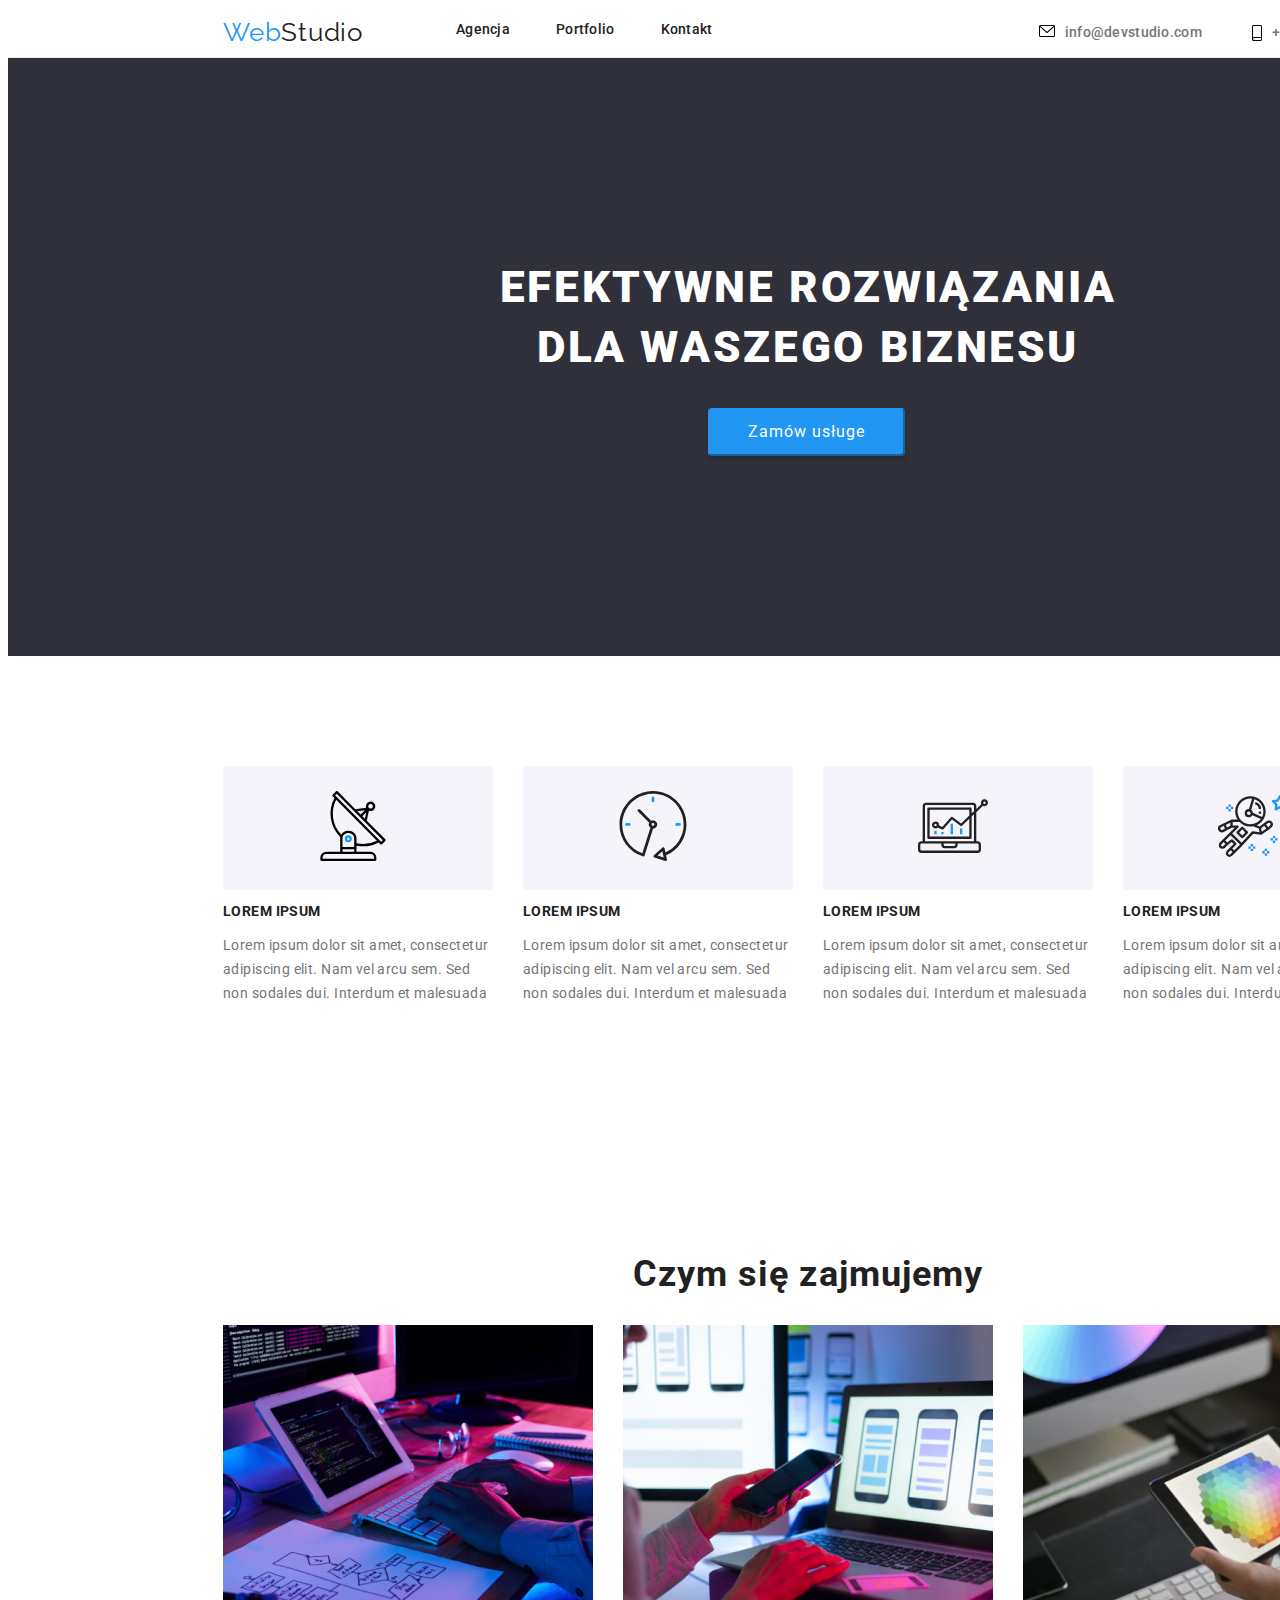
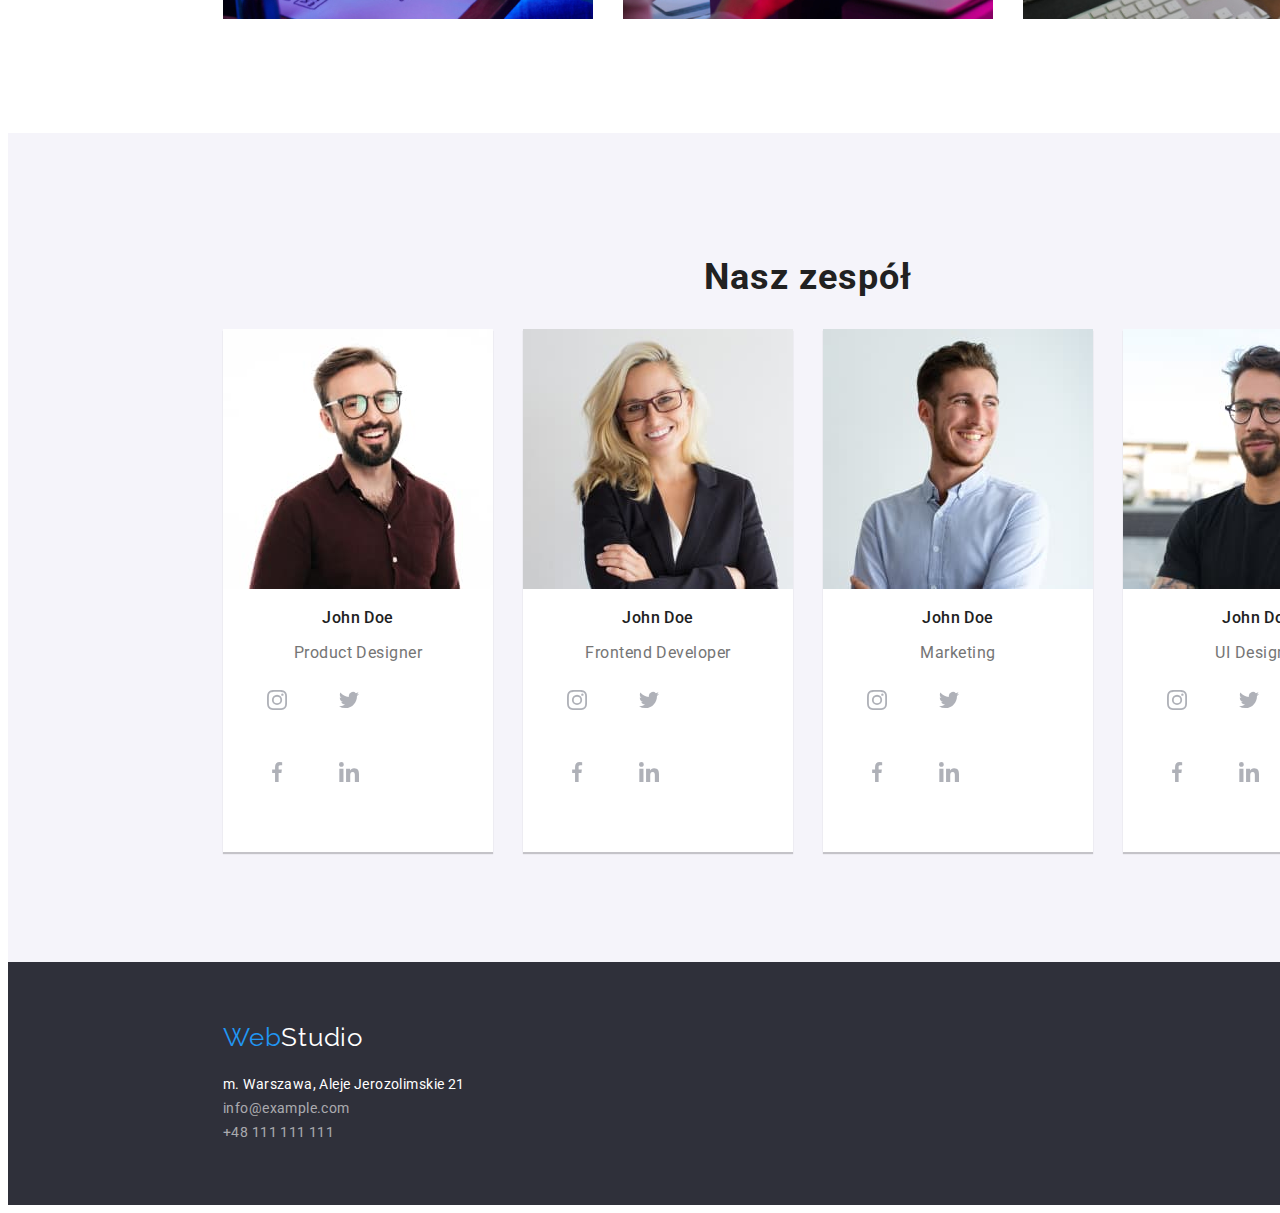
==== index.html @ 3cb928b2 "add icon team" ====
<!DOCTYPE html>
<html lang="pl">

<head>
    <meta charset="UTF-8" />
    <meta http-equiv="X-UA-Compatible" content="IE=edge" />
    <meta name="viewport" content="width=device-width, initial-scale=1.0" />
    <link rel="preconnect" href="https://fonts.googleapis.com" />
    <link rel="preconnect" href="https://fonts.gstatic.com" crossorigin />
    <link href="https://fonts.googleapis.com/css2?family=Raleway:wght@700&family=Roboto:wght@400;500;700;900&display=swap" rel="stylesheet" />
    <link rel="stylesheet" href="https://cdnjs.cloudflare.com/ajax/libs/modern-normalize/1.1.0/modern-normalize.min.css" integrity="sha512-wpPYUAdjBVSE4KJnH1VR1HeZfpl1ub8YT/NKx4PuQ5NmX2tKuGu6U/JRp5y+Y8XG2tV+wKQpNHVUX03MfMFn9Q==" crossorigin="anonymous" referrerpolicy="no-referrer"
    />
    <link rel="stylesheet" href="css/styles.css" type="text/css" />
    <title>WebStudio</title>
</head>

<body>
    <div class="container">
        <header class="header-class">
            <div class="header-div-flex">
                <a href=" index.html " class="logo"><span class="web">Web</span>Studio</a>

                <nav class="top-menu">
                    <ul>
                        <li><a href="index.html " class="link"> Agencja</a></li>
                        <li>
                            <a href="portfolio.html " class="link">Portfolio</a>
                        </li>
                        <li>
                            <a href="# " class="link">Kontakt</a>
                        </li>
                    </ul>
                </nav>
            </div>
            <ul class="ul-address-nav">
                <li>
                    <a href="mailto:info@devstudio.com " class="link contacts"><svg class="icon" width="16" height="12">
                <use href="images/icons.svg#message"></use>
              </svg>
              info@devstudio.com</a
            >
          </li>
          <li>
            <a href="tel:+48111111111 " class="link contacts"
              ><svg class="icon" width="10" height="16">
                <use href="images/icons.svg#phone"></use>
              </svg>
              +48 111 111 111</a
            >
          </li>
        </ul>
      </header>
      <main>
        <!-- sekcja powitalna -->
        <section class="welcome section">
          <h1 class="header-first">efektywne rozwiązania dla waszego biznesu</h1>
          <button type="button" class="button-index">Zamów usługe</button>
        </section>
        <!-- sekcja z lore ipsum -->
        <section class="section">
          <ul class="card">
            <li>
              <div class="icon-container">
                <svg class="icon" width="70" height="70">
                  <use href="images/icons.svg#satelite"></use>
                </svg>
              </div>
              <h3 class="header-third-index">LOREM IPSUM</h3>
              <p class="paragraph-index">
                Lorem ipsum dolor sit amet, consectetur adipiscing elit. Nam vel arcu sem. Sed non
                sodales dui. Interdum et malesuada
              </p>
            </li>
            <li>
              <div class="icon-container">
                <svg class="icon" width="70" height="70">
                  <use href="images/icons.svg#clock"></use>
                </svg>
              </div>
              <h3 class="header-third-index">LOREM IPSUM</h3>
              <p class="paragraph-index">
                Lorem ipsum dolor sit amet, consectetur adipiscing elit. Nam vel arcu sem. Sed non
                sodales dui. Interdum et malesuada
              </p>
            </li>
            <li>
              <div class="icon-container">
                <svg class="icon" width="70" height="70">
                  <use href="images/icons.svg#diagram1"></use>
                </svg>
              </div>
              <h3 class="header-third-index">LOREM IPSUM</h3>
              <p class="paragraph-index">
                Lorem ipsum dolor sit amet, consectetur adipiscing elit. Nam vel arcu sem. Sed non
                sodales dui. Interdum et malesuada
              </p>
            </li>
            <li>
              <div class="icon-container">
                <svg class="icon" width="70" height="70">
                  <use href="images/icons.svg#astronaut"></use>
                </svg>
              </div>
              <h3 class="header-third-index">LOREM IPSUM</h3>
              <p class="paragraph-index">
                Lorem ipsum dolor sit amet, consectetur adipiscing elit. Nam vel arcu sem. Sed non
                sodales dui. Interdum et malesuada
              </p>
            </li>
          </ul>
        </section>
        <!-- czym się zajmijemy -->
        <section class="section">
          <h2 class="header-second-index">Czym się zajmujemy</h2>
          <ul class="boxes">
            <li>
              <img
                src="images/index/box1.jpg"
                width="370"
                height="294"
                alt="pisanie kodu na małym monitorze w tle widać duży monitor oraz notatki "
              />
            </li>
            <li>
              <img
                src="images/index/box2.jpg"
                width="370"
                height="294"
                alt="praca na laptopie, wykonywanie czynności na telefonie "
              />
            </li>
            <li>
              <img
                src="images/index/box3.jpg"
                width="370"
                height="294"
                alt="osoba trzyma tablet na którym wybiera kolor z palety "
              />
            </li>
          </ul>
        </section>
        <!-- nasz zespół -->
        <section class="team section">
          <h2 class="header-second-index">Nasz zespół</h2>
          <ul class="team-list">
            <li>
              <figure class="figure-index">
                <figcaption>
                  <img
                    src="images/index/img.jpg"
                    width="270"
                    height="260"
                    alt="zdjęcie przedstawia john doe "
                  />
                  <h3 class="header-third-team">John Doe</h3>
                  <p class="paragraph-team">Product Designer</p>
                  <div class="social-icon">
                    <svg class="icon" width="44" height="44">
                      <use href="images/icons.svg#instagram"></use>
                    </svg>
                    <svg class="icon" width="44" height="44">
                      <use href="images/icons.svg#twitter"></use>
                    </svg>
                    <svg class="icon" width="44" height="44">
                      <use href="images/icons.svg#facebook"></use>
                    </svg>
                    <svg class="icon" width="44" height="44">
                      <use href="images/icons.svg#likedin"></use>
                    </svg>
                  </div>
                </figcaption>
              </figure>
            </li>
            <li>
              <figure class="figure-index">
                <figcaption>
                  <img
                    src="images/index/img-1.jpg"
                    width="270"
                    height="260"
                    alt="zdjęcie przedstawia john doe "
                  />
                  <h3 class="header-third-team">John Doe</h3>
                  <p class="paragraph-team">Frontend Developer</p>
                  <div class="social-icon">
                    <svg class="icon" width="44" height="44">
                      <use href="images/icons.svg#instagram"></use>
                    </svg>
                    <svg class="icon" width="44" height="44">
                      <use href="images/icons.svg#twitter"></use>
                    </svg>
                    <svg class="icon" width="44" height="44">
                      <use href="images/icons.svg#facebook"></use>
                    </svg>
                    <svg class="icon" width="44" height="44">
                      <use href="images/icons.svg#likedin"></use>
                    </svg>
                  </div>
                </figcaption>
              </figure>
            </li>
            <li>
              <figure class="figure-index">
                <figcaption>
                  <img
                    src="images/index/img-2.jpg"
                    width="270"
                    height="260"
                    alt="zdjęcie przedstawia john doe "
                  />
                  <h3 class="header-third-team">John Doe</h3>
                  <p class="paragraph-team">Marketing</p>
                  <div class="social-icon">
                    <svg class="icon" width="44" height="44">
                      <use href="images/icons.svg#instagram"></use>
                    </svg>
                    <svg class="icon" width="44" height="44">
                      <use href="images/icons.svg#twitter"></use>
                    </svg>
                    <svg class="icon" width="44" height="44">
                      <use href="images/icons.svg#facebook"></use>
                    </svg>
                    <svg class="icon" width="44" height="44">
                      <use href="images/icons.svg#likedin"></use>
                    </svg>
                  </div>
                </figcaption>
              </figure>
            </li>
            <li>
              <figure class="figure-index">
                <figcaption>
                  <img
                    src="images/index/img-3.jpg"
                    width="270"
                    height="260"
                    alt="zdjęcie przedstawia john doe "
                  />
                  <h3 class="header-third-team">John Doe</h3>
                  <p class="paragraph-team">UI Designer</p>
                  <div class="social-icon">
                    <svg class="icon" width="44" height="44">
                      <use href="images/icons.svg#instagram"></use>
                    </svg>
                    <svg class="icon" width="44" height="44">
                      <use href="images/icons.svg#twitter"></use>
                    </svg>
                    <svg class="icon" width="44" height="44">
                      <use href="images/icons.svg#facebook"></use>
                    </svg>
                    <svg class="icon" width="44" height="44">
                      <use href="images/icons.svg#likedin"></use>
                    </svg>
                  </div>
                </figcaption>
              </figure>
            </li>
          </ul>
        </section>
      </main>
      <footer class="footer-section">
        <a href=" index.html" class="logo-footer"><span class="web">Web</span>Studio</a>
                    <address>
          <ul>
            <li>
              <a
                href="https://goo.gl/maps/srkfornJ1DspSCza9 "
                target="_blank"
                rel="noopener nofollow noreferrer"
                class="adres"
                >m. Warszawa, Aleje Jerozolimskie 21</a
              >
            </li>

            <li><a href="mailto:info@example.com" class="email">info@example.com</a></li>
            <li><a href="tel:+48111111111" class="tel">+48 111 111 111</a></li>
          </ul>
        </address>
                    </footer>
    </div>
</body>

</html>
---- css/styles.css ----
:root {
    --main-text-color: #212121;
    --logo-color: #2196f3;
    --contacts-color: #757575;
    --filters-bg-color: #f5f4fa;
    --footer-section: #2f303a;
    --contacts-footer-color: rgba(255, 255, 255, 0.6);
    --second-color: #ffffff;
    --nav-border: 1px solid #ececec;
    --border-color-portfolio: #eeeeee;
}

body {
    font-family: 'Roboto', sans-serif;
    color: var(--main-text-color);
}

.container {
    margin: auto;
    width: 1600px;
}

.header-class {
    display: flex;
    align-items: center;
    border-bottom: var(--nav-border);
    justify-content: space-between;
}

.link {
    text-decoration: none;
    color: var(--main-text-color);
}

.link:hover,
.link:focus {
    color: var(--logo-color);
}

.filters:hover,
.filters:focus {
    background-color: var(--logo-color);
    color: var(--second-color);
    border-color: var(--logo-color);
    cursor: pointer;
}

.logo {
    text-decoration: none;
    font-family: 'Raleway';
    /* width: 145px; */
    font-size: 26px;
    letter-spacing: 0.03em;
    color: var(--main-text-color);
    line-height: 1.9;
    margin-left: 215px;
}

.web {
    color: var(--logo-color);
}

.top-menu {
    font-family: inherit;
    font-weight: 500;
    font-size: 14px;
    line-height: 1.14;
    letter-spacing: 0.02em;
}

.top-menu ul {
    display: flex;
    padding-left: 93px;
}

.top-menu li {
    margin-right: 46px;
}

.top-menu li:last-child {
    margin-right: 0;
}

.header-div-flex {
    display: flex;
}

.ul-address-nav {
    display: flex;
    margin-right: 227px;
}

.ul-address-nav li {
    margin-right: 50px;
}

.ul-address-nav li:last-child {
    margin-right: 0;
}

.contacts {
    color: var(--contacts-color);
    font-family: inherit;
    font-weight: 500;
    font-size: 14px;
    line-height: 1.14;
    letter-spacing: 0.02em;
    display: flex;
}

.filters {
    background-color: var(--filters-bg-color);
    border: none;
    font-family: inherit;
    font-weight: 500;
    font-size: 16px;
    line-height: 1.6;
    text-align: center;
    letter-spacing: 0.03em;
}

ul {
    list-style-type: none;
}

.header-three {
    font-size: 18px;
    line-height: 2;
    letter-spacing: 0.06em;
}

.paragraph {
    font-size: 16px;
    line-height: 1.87;
    letter-spacing: 0.03em;
    color: var(--contacts-color);
}

.footer-section {
    background-color: var(--footer-section);
    color: var(--second-color);
    padding-top: 60px;
    font-style: normal;
}

address ul {
    padding: 20px 0 60px 215px;
    margin: 0;
    font-style: normal;
}

.logo-footer {
    padding-left: 215px;
    font-family: 'Raleway';
    font-size: 26px;
    line-height: 1.19;
    letter-spacing: 0.03em;
    color: var(--second-color);
    text-decoration: none;
}

.adres {
    text-decoration: none;
    font-family: inherit;
    font-size: 14px;
    line-height: 1.7;
    letter-spacing: 0.03em;
    color: var(--second-color);
}

.email {
    font-family: inherit;
    font-size: 14px;
    line-height: 1.7;
    letter-spacing: 0.03em;
    text-decoration-line: none;
    color: var(--contacts-footer-color);
}

.tel {
    font-family: inherit;
    font-size: 14px;
    line-height: 1.7;
    letter-spacing: 0.03em;
    color: var(--contacts-footer-color);
    text-decoration: none;
}

.tel:hover,
.email:hover,
.adres:hover {
    text-decoration: underline;
}

.button-index {
    display: flex;
    padding: 7px 38px;
    font-family: inherit;
    font-size: 16px;
    line-height: 1.87;
    text-align: center;
    letter-spacing: 0.06em;
    color: var(--second-color);
    background-color: var(--logo-color);
    box-shadow: 0px 4px 4px rgba(0, 0, 0, 0.15);
    border-radius: 4px;
    cursor: pointer;
    border-color: var(--logo-color);
    margin-left: 700px;
    margin-right: 700px;
    margin-bottom: 106px;
}

.header-first {
    font-family: inherit;
    font-weight: 900;
    font-size: 44px;
    line-height: 1.36;
    text-align: center;
    letter-spacing: 0.06em;
    text-transform: uppercase;
    color: var(--second-color);
    margin: 106px 452px 30px;
}

.welcome {
    background-color: var(--footer-section);
}

.header-third-index {
    font-family: inherit;
    font-size: 14px;
    line-height: 1.14;
    letter-spacing: 0.03em;
    text-transform: uppercase;
}

.paragraph-index {
    font-size: 14px;
    line-height: 1.71;
    letter-spacing: 0.03em;
    color: var(--contacts-color);
}

.header-second-index {
    font-size: 36px;
    line-height: 1.16;
    text-align: center;
    letter-spacing: 0.03em;
}

.team {
    background: var(--filters-bg-color);
}

.header-third-team {
    font-weight: 500;
    font-size: 16px;
    line-height: 1.18;
    text-align: center;
    letter-spacing: 0.03em;
}

.paragraph-team {
    font-size: 16px;
    line-height: 1.18;
    text-align: center;
    letter-spacing: 0.03em;
    color: var(--contacts-color);
}

.section {
    padding-top: 94px;
    padding-bottom: 94px;
}

.card,
.boxes,
.team-list,
.filter {
    display: flex;
    flex-wrap: wrap;
    gap: 30px;
    padding-left: 215px;
    padding-right: 215px;
}

.card li {
    flex-basis: calc((100% - 3 * 30px) / 4);
}

.boxes li {
    flex-basis: calc((100% - 2 * 30px) / 3);
}

.team-list li {
    flex-basis: calc((100% - 3 * 30px) / 4);
}

figure {
    display: flex;
    margin: 0;
    background-color: var(--second-color);
}

.figure-index {
    box-shadow: 0px 2px 1px 0px rgba(0, 0, 0, 0.2);
}

.div-flex-filters {
    display: flex;
    flex-wrap: wrap;
    gap: 8px;
    padding-left: 510px;
    padding-right: 518px;
}

.div-flex-filters button {
    flex-basis: calc((100% - 4 * 8px) / 5);
}

.filter figure img {
    background-color: var(--border-color-portfolio);
}

.filter img {
    display: block;
}

.filter p {
    border-bottom: 1px solid;
}

.filter h3,
.filter p {
    margin: 0;
    border-right: 1px solid;
    border-left: 1px solid;
    border-color: var(--border-color-portfolio);
}

.link.icon {
    fill: var(--contacts-color);
}

.icon {
    margin-right: 10px;
}

.link:hover svg {
    fill: var(--logo-color);
}

.icon-container {
    text-align: center;
    background-color: var(--filters-bg-color);
    padding: 25px 0;
}

.social-icon {
    margin: 16px 32px 30px;
}

.social-icon svg {
    padding: 12px;
    margin-right: 0;
}
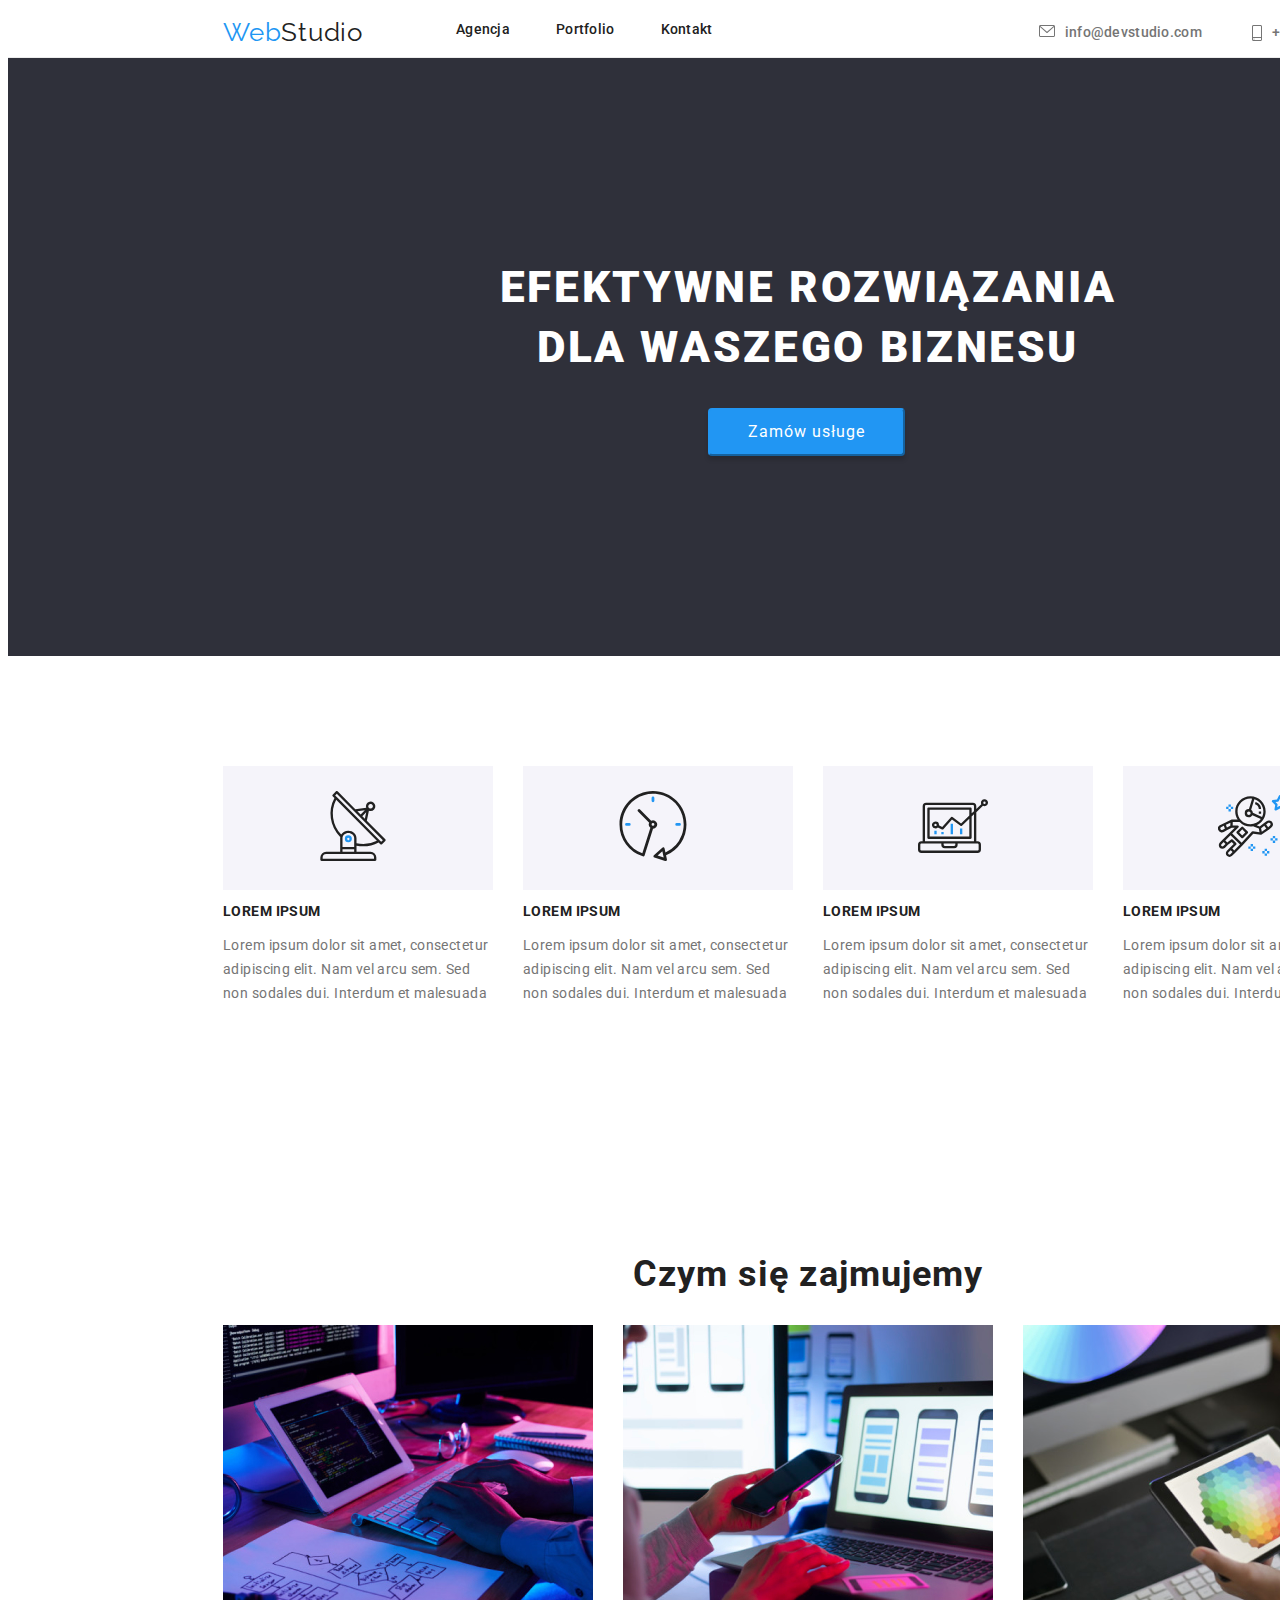
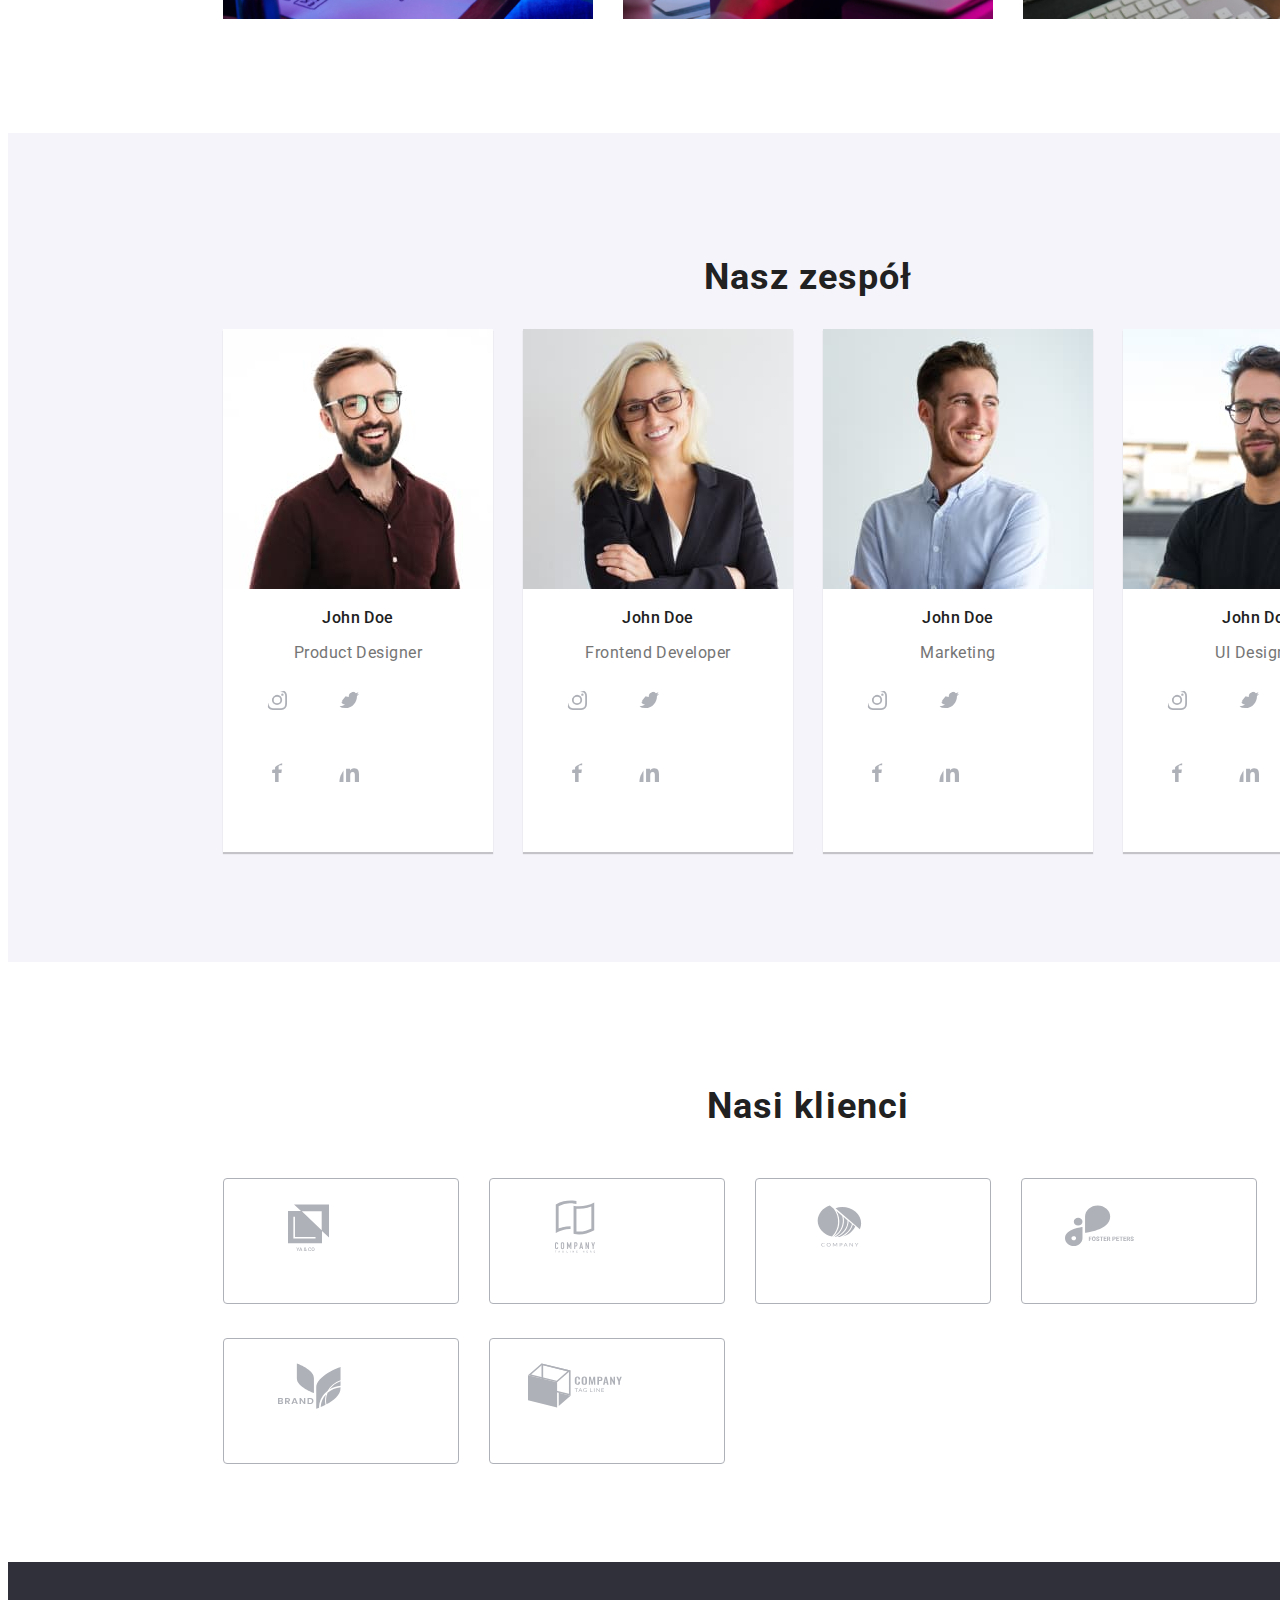
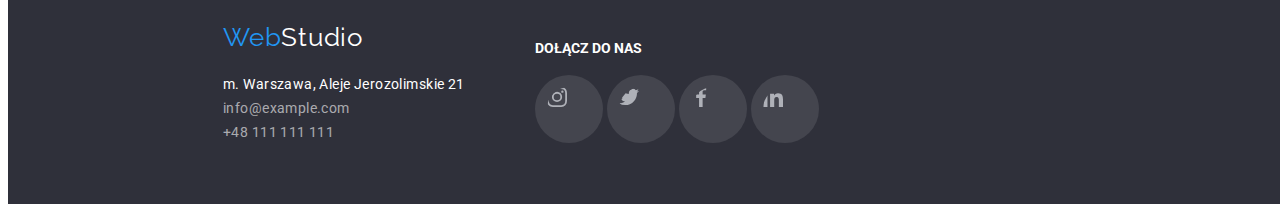
==== commit 10aece72: "add social media" ====
--- a/index.html
+++ b/index.html
@@ -242,6 +242,7 @@
                     <svg class="icon" width="44" height="44">
                       <use href="images/icons.svg#instagram"></use>
                     </svg>
+
                     <svg class="icon" width="44" height="44">
                       <use href="images/icons.svg#twitter"></use>
                     </svg>
@@ -257,26 +258,79 @@
             </li>
           </ul>
         </section>
+        <!-- seckcja nasi klienci -->
+        <section class="section">
+          <h2 class="header-second-index">Nasi klienci</h2>
+          <ul class="icons-client">
+            <li>
+              <svg class="icon-client" width="170" height="92">
+                <use href="images/icons.svg#logo1"></use>
+              </svg>
+            </li>
+            <li>
+              <svg class="icon-client" width="170" height="92">
+                <use href="images/icons.svg#logo2"></use>
+              </svg>
+            </li>
+            <li>
+              <svg class="icon-client" width="170" height="92">
+                <use href="images/icons.svg#logo3"></use>
+              </svg>
+            </li>
+            <li>
+              <svg class="icon-client" width="170" height="92">
+                <use href="images/icons.svg#logo4"></use>
+              </svg>
+            </li>
+            <li>
+              <svg class="icon-client" width="170" height="92">
+                <use href="images/icons.svg#logo5"></use>
+              </svg>
+            </li>
+            <li>
+              <svg class="icon-client" width="170" height="92">
+                <use href="images/icons.svg#logo6"></use>
+              </svg>
+            </li>
+          </ul>
+        </section>
       </main>
       <footer class="footer-section">
-        <a href=" index.html" class="logo-footer"><span class="web">Web</span>Studio</a>
+        <div>
+          <a href=" index.html" class="logo-footer"><span class="web">Web</span>Studio</a>
                     <address>
-          <ul>
-            <li>
-              <a
-                href="https://goo.gl/maps/srkfornJ1DspSCza9 "
-                target="_blank"
-                rel="noopener nofollow noreferrer"
-                class="adres"
-                >m. Warszawa, Aleje Jerozolimskie 21</a
-              >
-            </li>
-
-            <li><a href="mailto:info@example.com" class="email">info@example.com</a></li>
-            <li><a href="tel:+48111111111" class="tel">+48 111 111 111</a></li>
-          </ul>
-        </address>
-                    </footer>
+            <ul>
+              <li>
+                <a
+                  href="https://goo.gl/maps/srkfornJ1DspSCza9 "
+                  target="_blank"
+                  rel="noopener nofollow noreferrer"
+                  class="adres"
+                  >m. Warszawa, Aleje Jerozolimskie 21</a
+                >
+              </li>
+
+              <li><a href="mailto:info@example.com" class="email">info@example.com</a></li>
+              <li><a href="tel:+48111111111" class="tel">+48 111 111 111</a></li>
+            </ul>
+          </address>
+    </div>
+    <div class="social-icon-footer">
+        <h4 class="header-social-footer">Dołącz do nas</h4>
+        <svg class="icon-footer" width="44" height="44">
+            <use href="images/icons.svg#instagram"></use>
+          </svg>
+        <svg class="icon-footer" width="44" height="44">
+            <use href="images/icons.svg#twitter"></use>
+          </svg>
+        <svg class="icon-footer" width="44" height="44">
+            <use href="images/icons.svg#facebook"></use>
+          </svg>
+        <svg class="icon-footer" width="44" height="44">
+            <use href="images/icons.svg#likedin"></use>
+          </svg>
+    </div>
+    </footer>
     </div>
 </body>
 
--- a/css/styles.css
+++ b/css/styles.css
@@ -8,6 +8,7 @@
     --second-color: #ffffff;
     --nav-border: 1px solid #ececec;
     --border-color-portfolio: #eeeeee;
+    --border-partner-logo: #afb1b8;
 }
 
 body {
@@ -141,6 +142,9 @@
     color: var(--second-color);
     padding-top: 60px;
     font-style: normal;
+    display: flex;
+    flex-wrap: wrap;
+    gap: 70px;
 }
 
 address ul {
@@ -319,6 +323,18 @@
     flex-basis: calc((100% - 4 * 8px) / 5);
 }
 
+.icons-client {
+    display: flex;
+    flex-wrap: wrap;
+    gap: 30px;
+    margin: 50px 215px 0;
+    padding-left: 0;
+}
+
+.icons-client li {
+    flex-basis: calc((100% - 5 * 30px) / 6);
+}
+
 .filter figure img {
     background-color: var(--border-color-portfolio);
 }
@@ -345,9 +361,11 @@
 
 .icon {
     margin-right: 10px;
-}
-
-.link:hover svg {
+    fill: var(--contacts-color);
+}
+
+.link:hover svg,
+.link:focus svg {
     fill: var(--logo-color);
 }
 
@@ -364,4 +382,32 @@
 .social-icon svg {
     padding: 12px;
     margin-right: 0;
+    border-radius: 50%;
+}
+
+.icon-client {
+    text-align: center;
+    padding: 17.71px 32px 14.25px;
+    border: 1px solid var(--border-partner-logo);
+    border-radius: 4px;
+    fill: var(--border-partner-logo);
+}
+
+.icon-client:hover {
+    border: 1px solid var(--logo-color);
+    border-radius: 4px;
+    fill: var(--logo-color);
+}
+
+.icon-footer {
+    background-color: rgba(255, 255, 255, 0.1);
+    padding: 12px;
+    border-radius: 50%;
+}
+
+.header-social-footer {
+    text-transform: uppercase;
+    font-size: 14px;
+    line-height: 1.14;
+    color: var(--second-color);
 }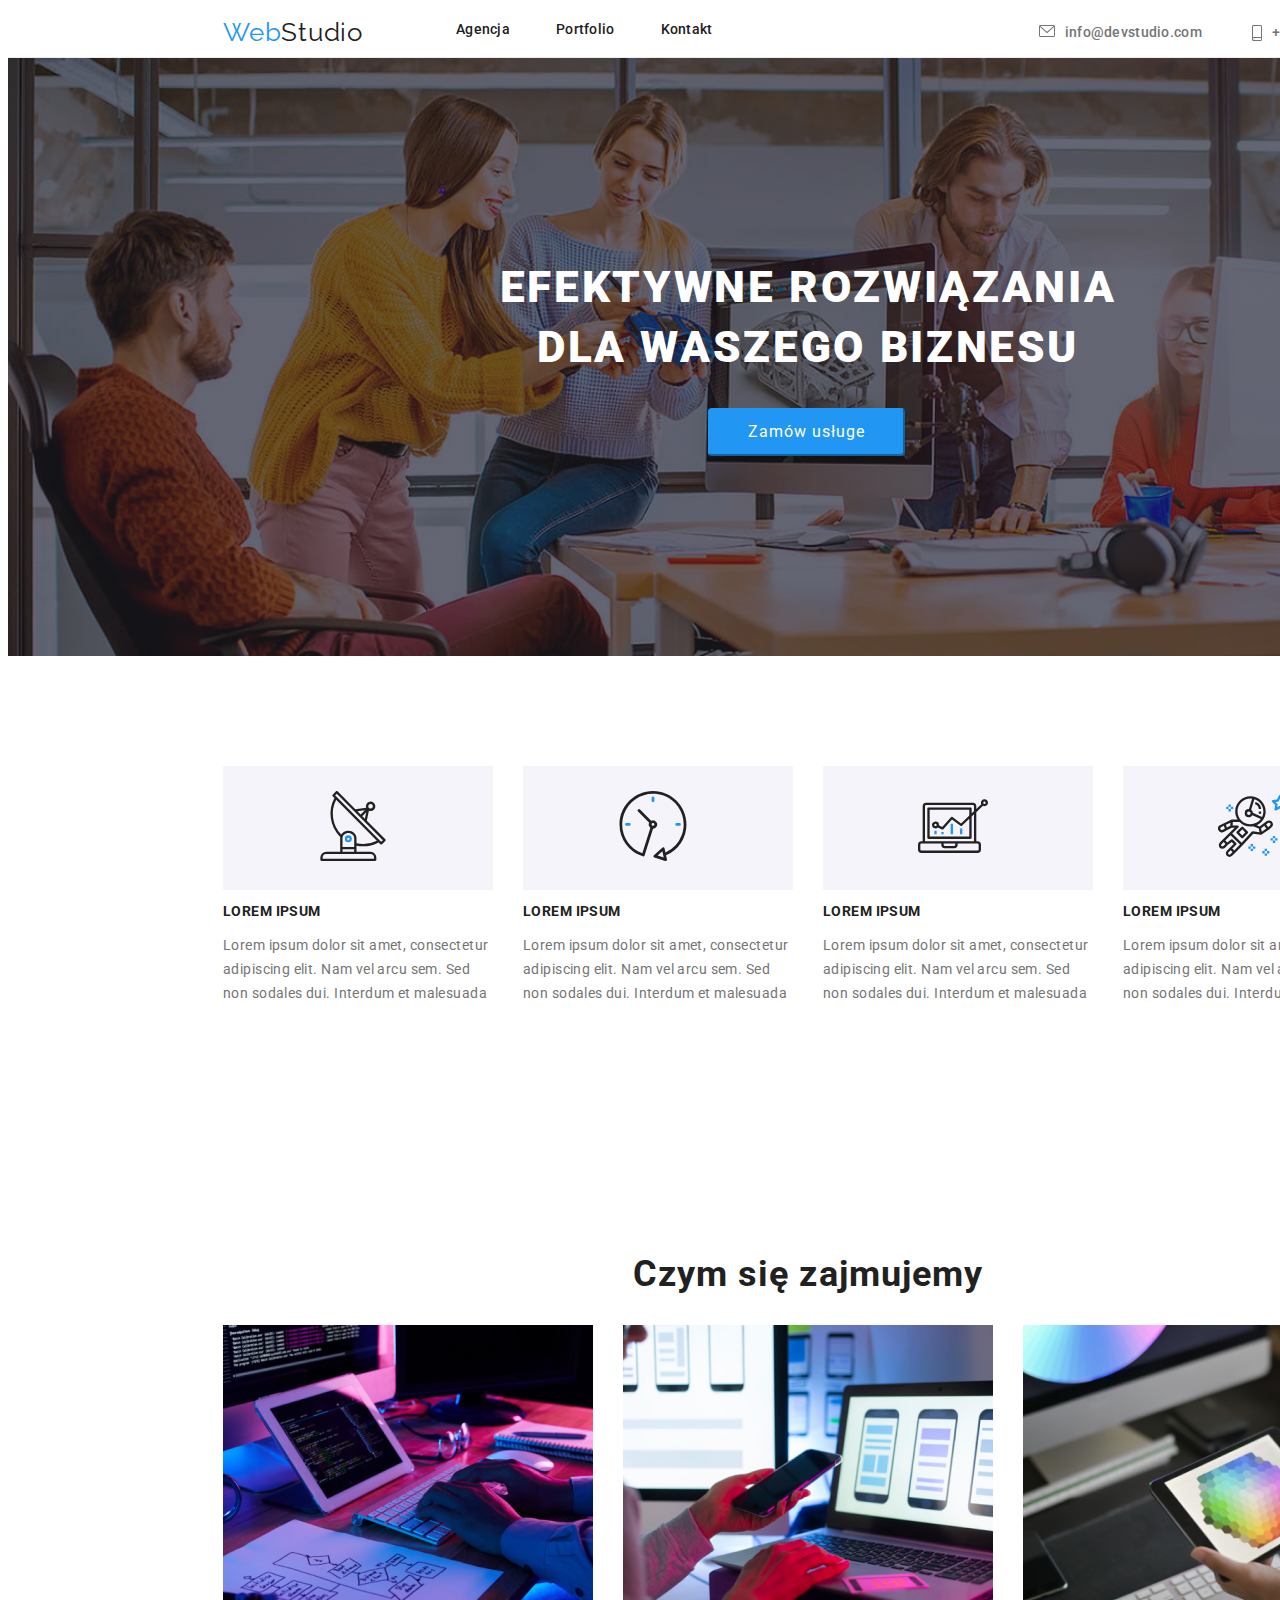
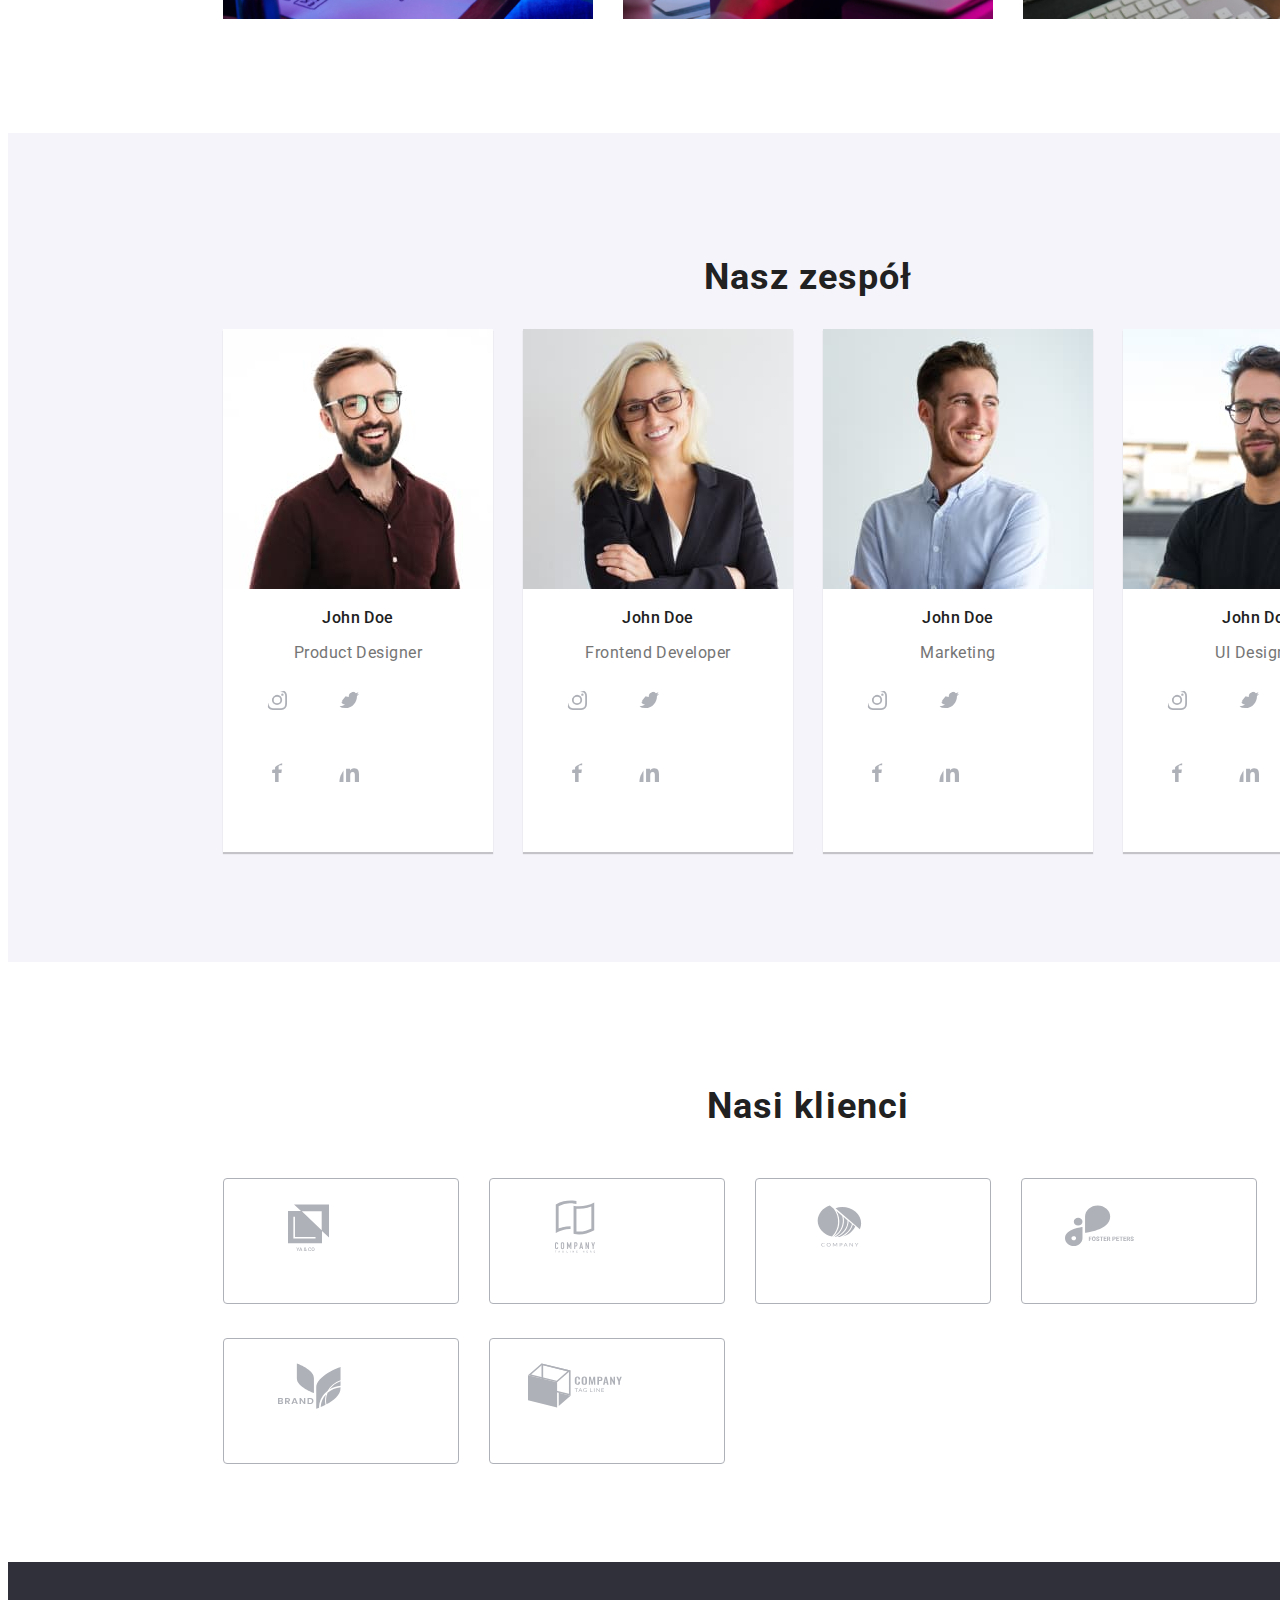
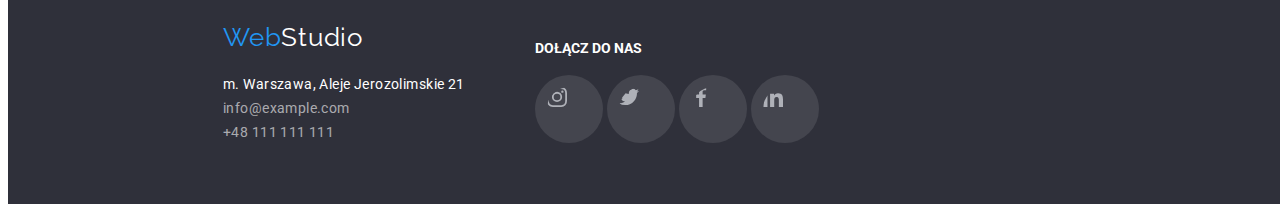
==== commit 5c5bdd3f: "icon" ====
--- a/index.html
+++ b/index.html
@@ -317,9 +317,11 @@
     </div>
     <div class="social-icon-footer">
         <h4 class="header-social-footer">Dołącz do nas</h4>
+
         <svg class="icon-footer" width="44" height="44">
             <use href="images/icons.svg#instagram"></use>
           </svg>
+
         <svg class="icon-footer" width="44" height="44">
             <use href="images/icons.svg#twitter"></use>
           </svg>
--- a/css/styles.css
+++ b/css/styles.css
@@ -229,6 +229,8 @@
 
 .welcome {
     background-color: var(--footer-section);
+    background: linear-gradient(to right, rgba(47, 48, 58, 0.4), rgba(47, 48, 58, 0.4)), url(/images/img2.jpg) no-repeat 100% 35%;
+    background-size: cover;
 }
 
 .header-third-index {
@@ -274,8 +276,7 @@
 }
 
 .section {
-    padding-top: 94px;
-    padding-bottom: 94px;
+    padding: 94px 0;
 }
 
 .card,
@@ -355,6 +356,10 @@
     border-color: var(--border-color-portfolio);
 }
 
+.filter figure:hover {
+    box-shadow: 1px 4px 6px 0px rgba(0, 0, 0, 0.16);
+}
+
 .link.icon {
     fill: var(--contacts-color);
 }
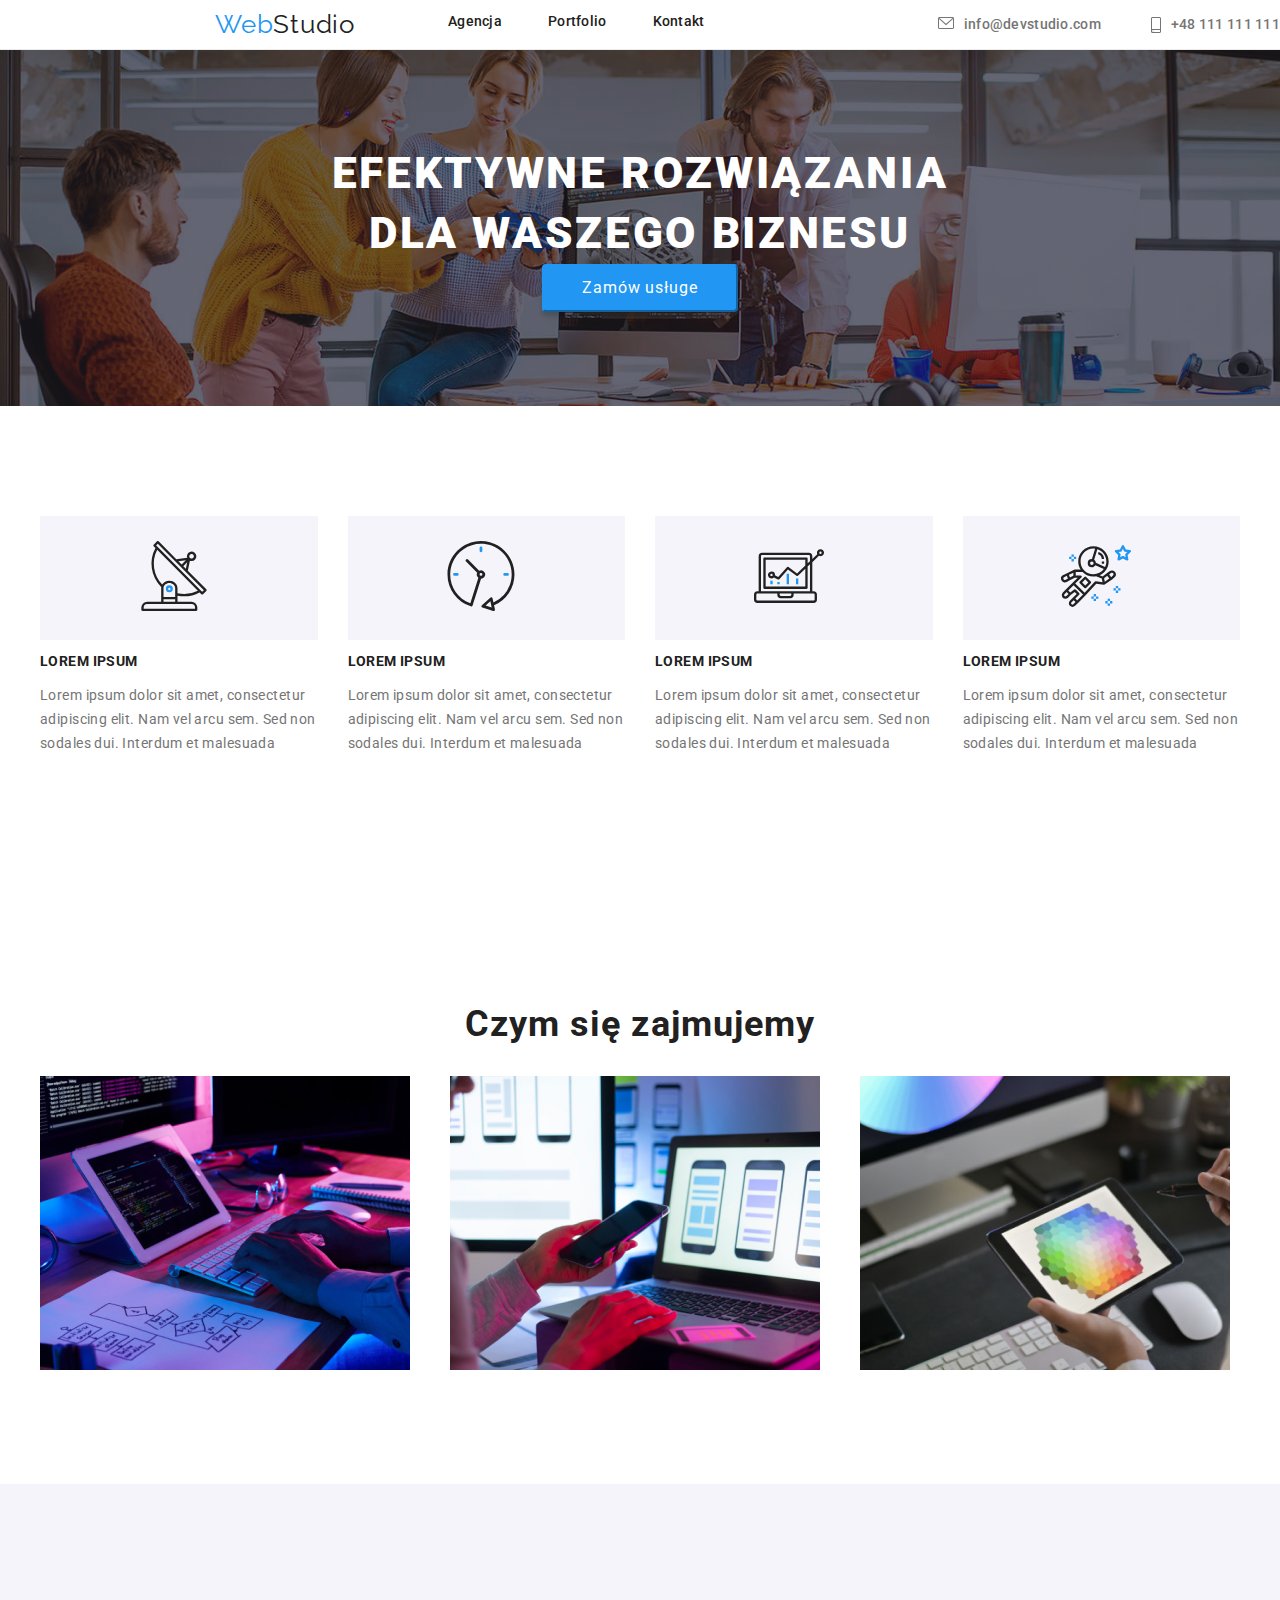
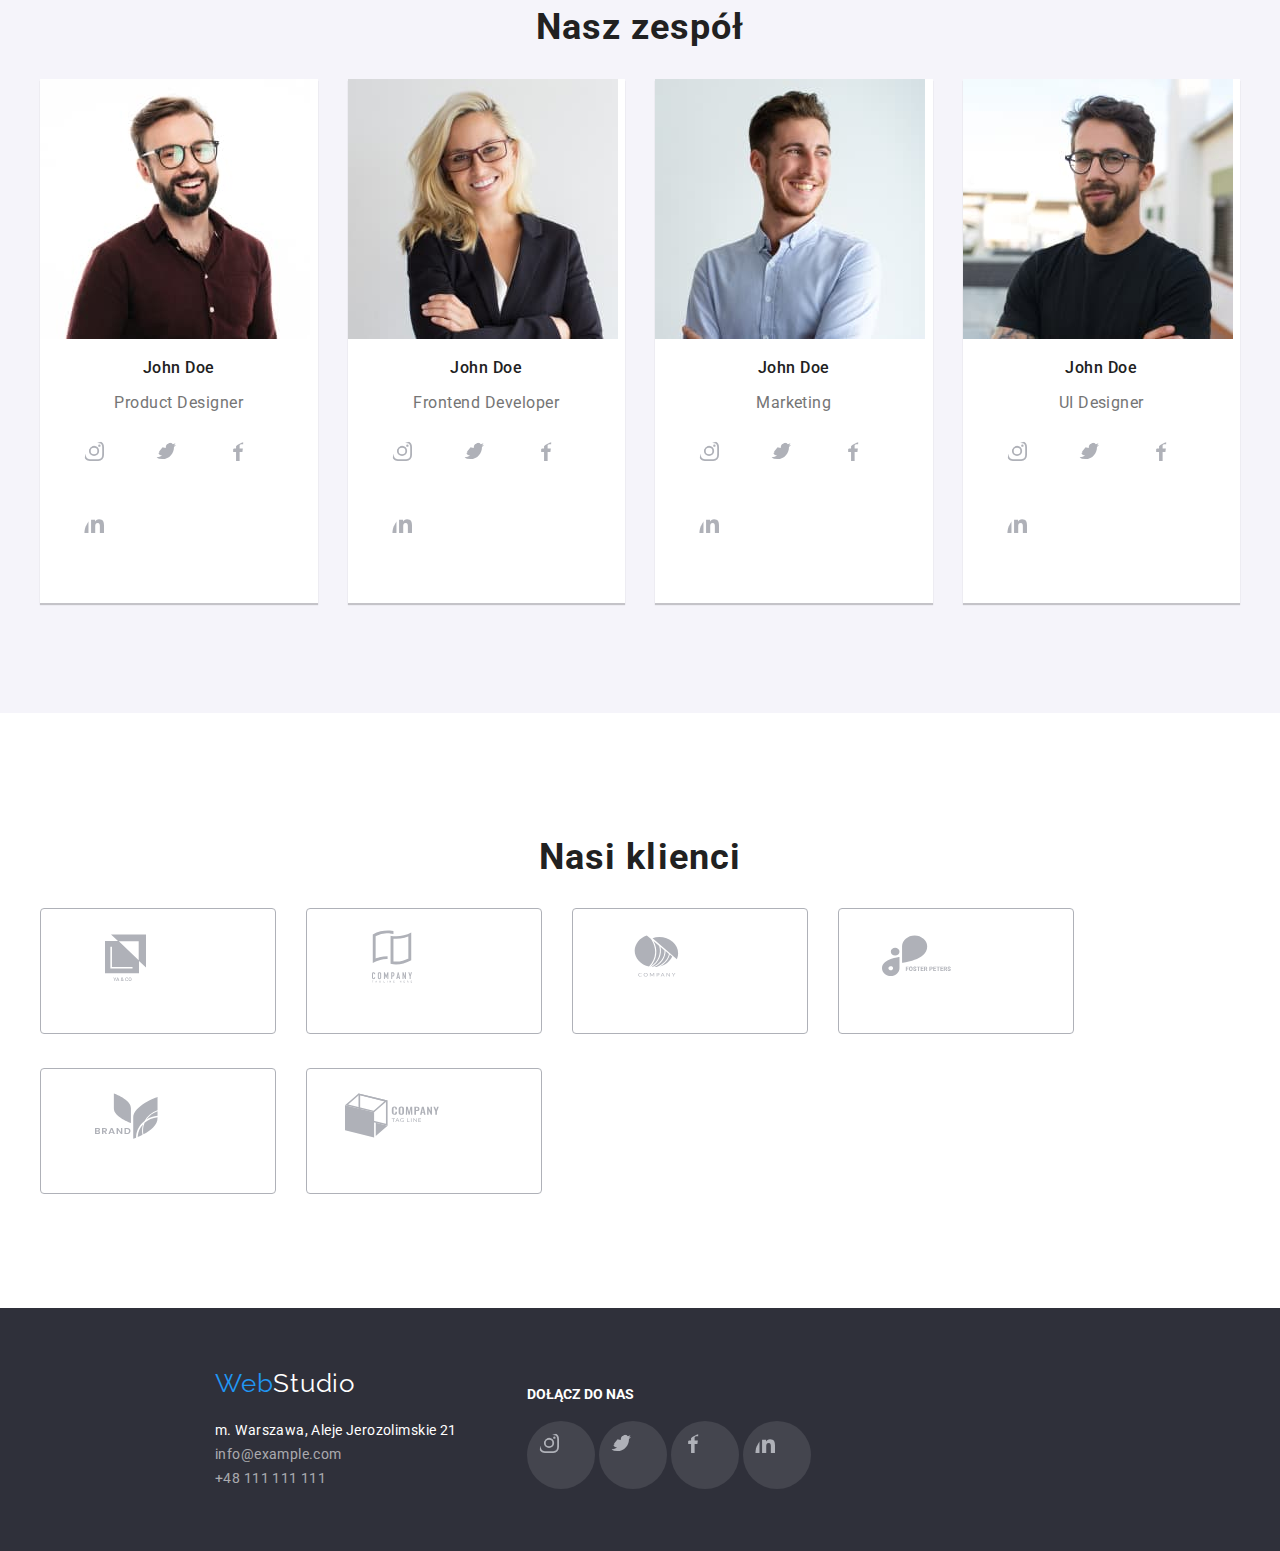
==== commit 08e1d2a5: "set with 1200px content" ====
--- a/index.html
+++ b/index.html
@@ -15,49 +15,49 @@
 </head>
 
 <body>
-    <div class="container">
-        <header class="header-class">
-            <div class="header-div-flex">
-                <a href=" index.html " class="logo"><span class="web">Web</span>Studio</a>
-
-                <nav class="top-menu">
-                    <ul>
-                        <li><a href="index.html " class="link"> Agencja</a></li>
-                        <li>
-                            <a href="portfolio.html " class="link">Portfolio</a>
-                        </li>
-                        <li>
-                            <a href="# " class="link">Kontakt</a>
-                        </li>
-                    </ul>
-                </nav>
-            </div>
-            <ul class="ul-address-nav">
-                <li>
-                    <a href="mailto:info@devstudio.com " class="link contacts"><svg class="icon" width="16" height="12">
-                <use href="images/icons.svg#message"></use>
-              </svg>
-              info@devstudio.com</a
-            >
-          </li>
-          <li>
-            <a href="tel:+48111111111 " class="link contacts"
-              ><svg class="icon" width="10" height="16">
-                <use href="images/icons.svg#phone"></use>
-              </svg>
-              +48 111 111 111</a
-            >
-          </li>
-        </ul>
-      </header>
-      <main>
-        <!-- sekcja powitalna -->
-        <section class="welcome section">
-          <h1 class="header-first">efektywne rozwiązania dla waszego biznesu</h1>
-          <button type="button" class="button-index">Zamów usługe</button>
-        </section>
-        <!-- sekcja z lore ipsum -->
-        <section class="section">
+    <header class="header-class">
+        <div class="header-div-flex">
+            <a href=" index.html " class="logo"><span class="web">Web</span>Studio</a>
+
+            <nav class="top-menu">
+                <ul>
+                    <li><a href="index.html " class="link"> Agencja</a></li>
+                    <li>
+                        <a href="portfolio.html " class="link">Portfolio</a>
+                    </li>
+                    <li>
+                        <a href="# " class="link">Kontakt</a>
+                    </li>
+                </ul>
+            </nav>
+        </div>
+        <ul class="ul-address-nav">
+            <li>
+                <a href="mailto:info@devstudio.com " class="link contacts"><svg class="icon" width="16" height="12">
+              <use href="images/icons.svg#message"></use>
+            </svg>
+            info@devstudio.com</a
+          >
+        </li>
+        <li>
+          <a href="tel:+48111111111 " class="link contacts"
+            ><svg class="icon" width="10" height="16">
+              <use href="images/icons.svg#phone"></use>
+            </svg>
+            +48 111 111 111</a
+          >
+        </li>
+      </ul>
+    </header>
+    <main>
+      <!-- sekcja powitalna -->
+      <section class="section welcome">
+        <h1 class="header-first">efektywne rozwiązania dla waszego biznesu</h1>
+        <button type="button" class="button-index">Zamów usługe</button>
+      </section>
+      <!-- sekcja z lore ipsum -->
+      <section class="section">
+        <div class="container">
           <ul class="card">
             <li>
               <div class="icon-container">
@@ -108,9 +108,11 @@
               </p>
             </li>
           </ul>
-        </section>
-        <!-- czym się zajmijemy -->
-        <section class="section">
+        </div>
+      </section>
+      <!-- czym się zajmijemy -->
+      <section class="section">
+        <div class="container">
           <h2 class="header-second-index">Czym się zajmujemy</h2>
           <ul class="boxes">
             <li>
@@ -138,9 +140,11 @@
               />
             </li>
           </ul>
-        </section>
-        <!-- nasz zespół -->
-        <section class="team section">
+        </div>
+      </section>
+      <!-- nasz zespół -->
+      <section class="team section">
+        <div class="container">
           <h2 class="header-second-index">Nasz zespół</h2>
           <ul class="team-list">
             <li>
@@ -257,9 +261,11 @@
               </figure>
             </li>
           </ul>
-        </section>
-        <!-- seckcja nasi klienci -->
-        <section class="section">
+        </div>
+      </section>
+      <!-- seckcja nasi klienci -->
+      <section class="section">
+        <div class="container">
           <h2 class="header-second-index">Nasi klienci</h2>
           <ul class="icons-client">
             <li>
@@ -293,47 +299,47 @@
               </svg>
             </li>
           </ul>
-        </section>
-      </main>
-      <footer class="footer-section">
-        <div>
-          <a href=" index.html" class="logo-footer"><span class="web">Web</span>Studio</a>
-                    <address>
-            <ul>
-              <li>
-                <a
-                  href="https://goo.gl/maps/srkfornJ1DspSCza9 "
-                  target="_blank"
-                  rel="noopener nofollow noreferrer"
-                  class="adres"
-                  >m. Warszawa, Aleje Jerozolimskie 21</a
-                >
-              </li>
-
-              <li><a href="mailto:info@example.com" class="email">info@example.com</a></li>
-              <li><a href="tel:+48111111111" class="tel">+48 111 111 111</a></li>
-            </ul>
-          </address>
-    </div>
-    <div class="social-icon-footer">
-        <h4 class="header-social-footer">Dołącz do nas</h4>
-
-        <svg class="icon-footer" width="44" height="44">
-            <use href="images/icons.svg#instagram"></use>
-          </svg>
-
-        <svg class="icon-footer" width="44" height="44">
-            <use href="images/icons.svg#twitter"></use>
-          </svg>
-        <svg class="icon-footer" width="44" height="44">
-            <use href="images/icons.svg#facebook"></use>
-          </svg>
-        <svg class="icon-footer" width="44" height="44">
-            <use href="images/icons.svg#likedin"></use>
-          </svg>
-    </div>
-    </footer>
-    </div>
+        </div>
+      </section>
+    </main>
+    <footer class="footer-section">
+      <div>
+        <a href=" index.html" class="logo-footer"><span class="web">Web</span>Studio</a>
+                <address>
+          <ul>
+            <li>
+              <a
+                href="https://goo.gl/maps/srkfornJ1DspSCza9 "
+                target="_blank"
+                rel="noopener nofollow noreferrer"
+                class="adres"
+                >m. Warszawa, Aleje Jerozolimskie 21</a
+              >
+            </li>
+
+            <li><a href="mailto:info@example.com" class="email">info@example.com</a></li>
+            <li><a href="tel:+48111111111" class="tel">+48 111 111 111</a></li>
+          </ul>
+        </address>
+                </div>
+                <div class="social-icon-footer">
+                    <h4 class="header-social-footer">Dołącz do nas</h4>
+
+                    <svg class="icon-footer" width="44" height="44">
+          <use href="images/icons.svg#instagram"></use>
+        </svg>
+
+                    <svg class="icon-footer" width="44" height="44">
+          <use href="images/icons.svg#twitter"></use>
+        </svg>
+                    <svg class="icon-footer" width="44" height="44">
+          <use href="images/icons.svg#facebook"></use>
+        </svg>
+                    <svg class="icon-footer" width="44" height="44">
+          <use href="images/icons.svg#likedin"></use>
+        </svg>
+                </div>
+                </footer>
 </body>
 
 </html>--- a/css/styles.css
+++ b/css/styles.css
@@ -12,13 +12,14 @@
 }
 
 body {
+    margin: 0 auto;
     font-family: 'Roboto', sans-serif;
     color: var(--main-text-color);
 }
 
 .container {
-    margin: auto;
-    width: 1600px;
+    margin: 0 auto;
+    width: 1200px;
 }
 
 .header-class {
@@ -26,6 +27,7 @@
     align-items: center;
     border-bottom: var(--nav-border);
     justify-content: space-between;
+    max-width: 1600px;
 }
 
 .link {
@@ -88,7 +90,6 @@
 
 .ul-address-nav {
     display: flex;
-    margin-right: 227px;
 }
 
 .ul-address-nav li {
@@ -210,9 +211,7 @@
     border-radius: 4px;
     cursor: pointer;
     border-color: var(--logo-color);
-    margin-left: 700px;
-    margin-right: 700px;
-    margin-bottom: 106px;
+    margin: auto;
 }
 
 .header-first {
@@ -224,13 +223,19 @@
     letter-spacing: 0.06em;
     text-transform: uppercase;
     color: var(--second-color);
-    margin: 106px 452px 30px;
+    /* margin: 106px 452px 30px; */
+    margin: auto;
+    width: 696px;
+    height: 120px;
 }
 
 .welcome {
     background-color: var(--footer-section);
-    background: linear-gradient(to right, rgba(47, 48, 58, 0.4), rgba(47, 48, 58, 0.4)), url(/images/img2.jpg) no-repeat 100% 35%;
+    background: linear-gradient(to right, rgba(47, 48, 58, 0.4), rgba(47, 48, 58, 0.4)), url('../images/photo.jpg') 100% 35%;
     background-size: cover;
+    background-repeat: no-repeat;
+    max-width: 1600px;
+    margin: auto;
 }
 
 .header-third-index {
@@ -277,6 +282,7 @@
 
 .section {
     padding: 94px 0;
+    /* width: 1600px; */
 }
 
 .card,
@@ -286,8 +292,7 @@
     display: flex;
     flex-wrap: wrap;
     gap: 30px;
-    padding-left: 215px;
-    padding-right: 215px;
+    padding-left: 0;
 }
 
 .card li {
@@ -328,7 +333,6 @@
     display: flex;
     flex-wrap: wrap;
     gap: 30px;
-    margin: 50px 215px 0;
     padding-left: 0;
 }
 
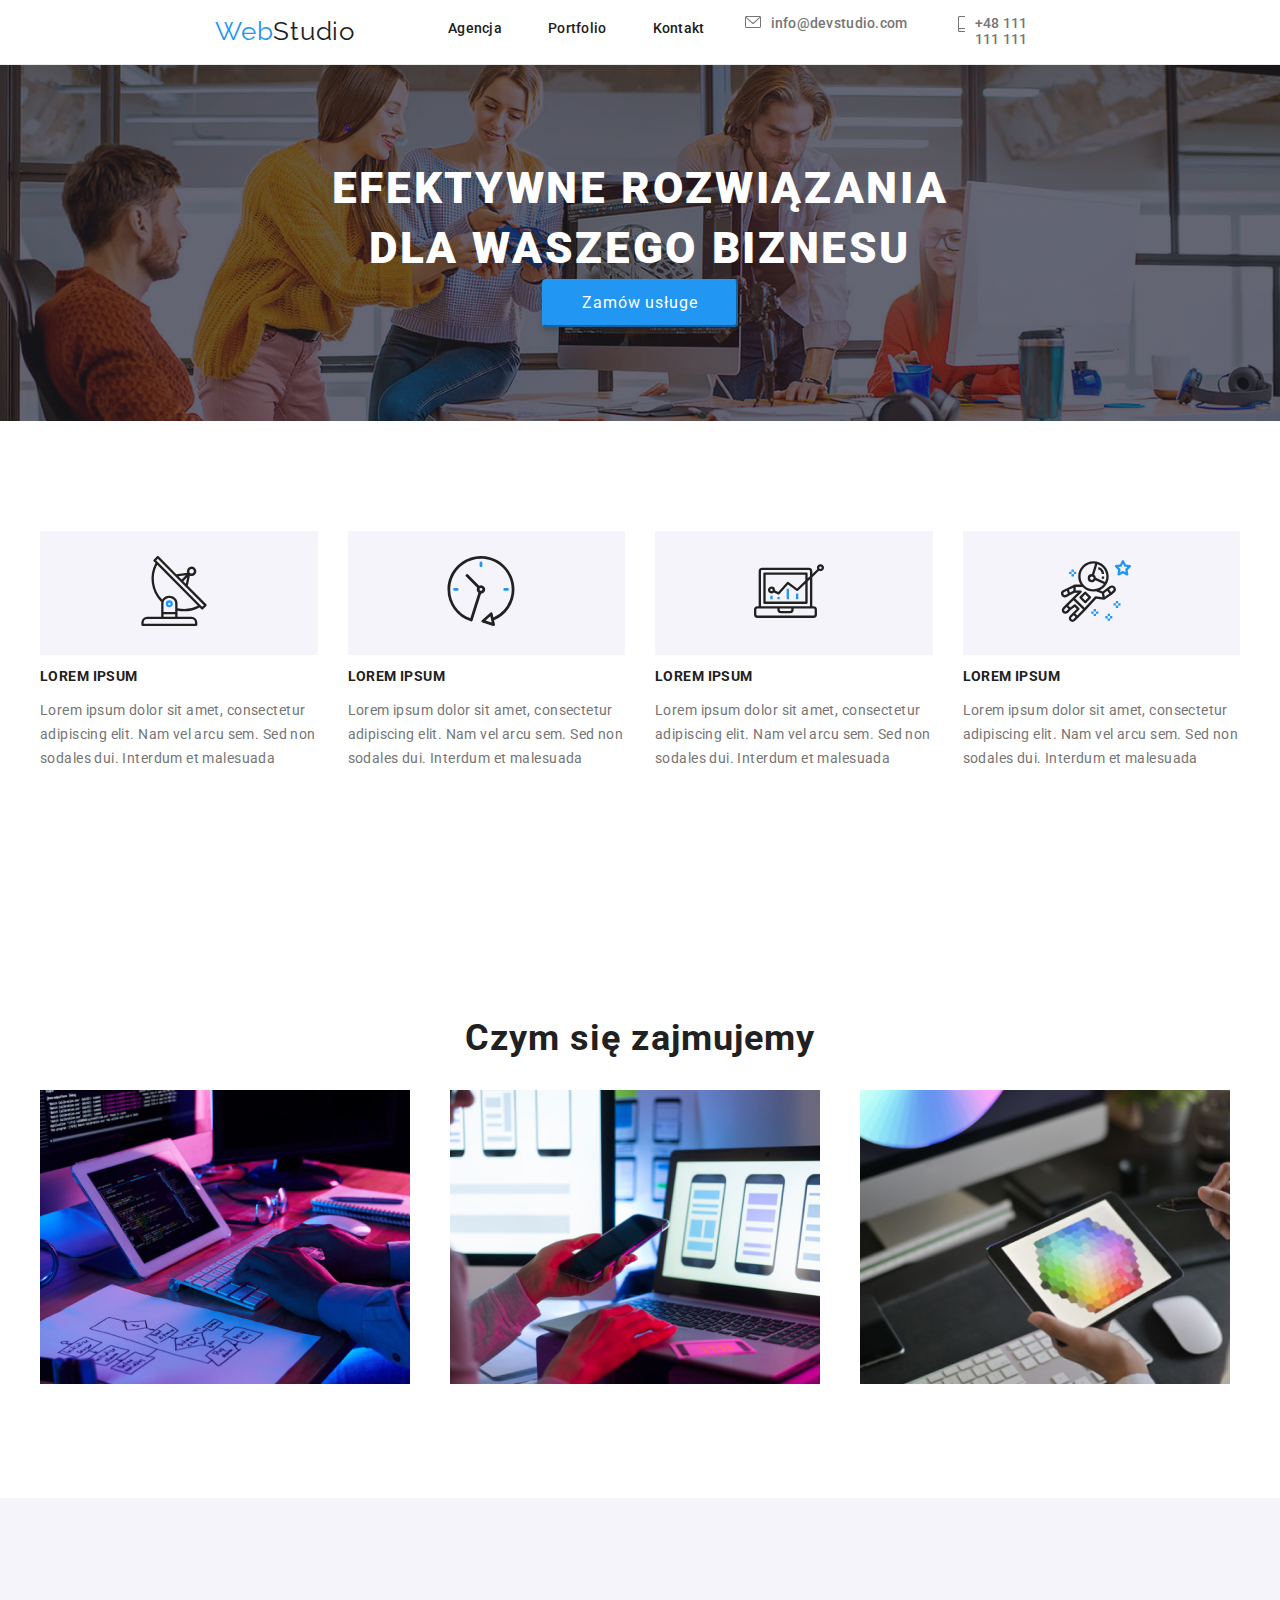
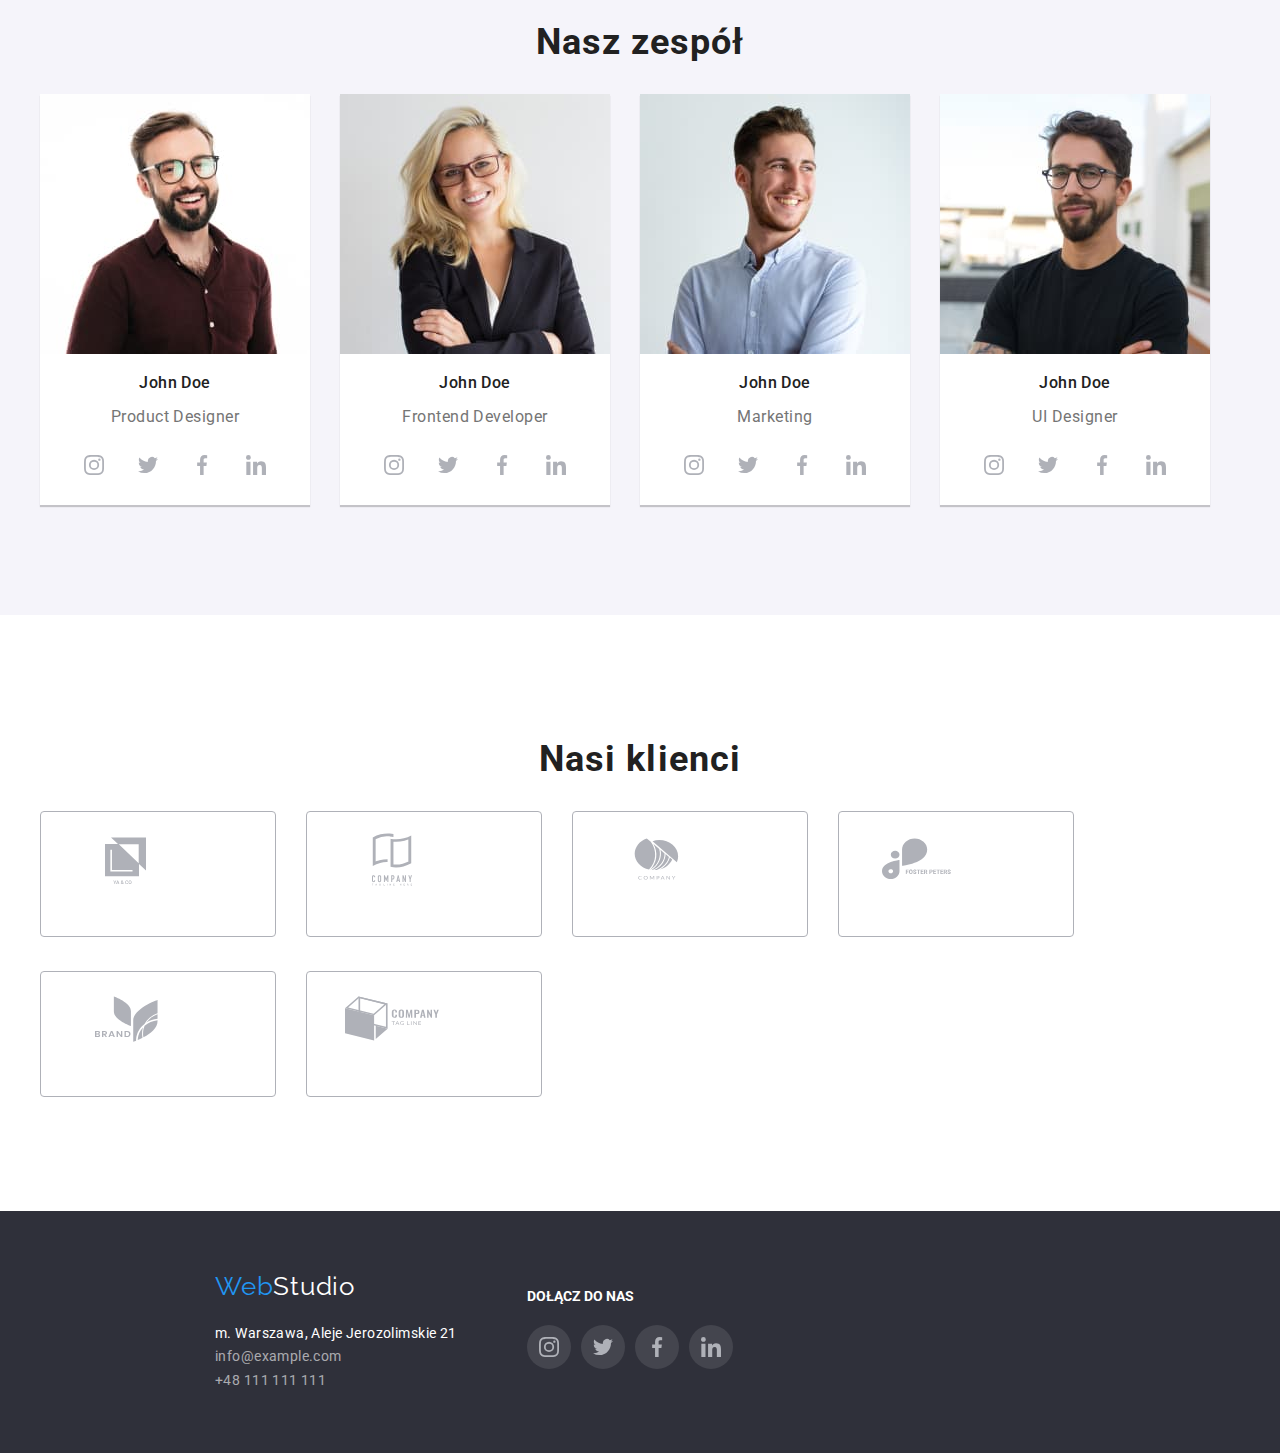
==== commit 0c8b192e: "add svg footer" ====
--- a/index.html
+++ b/index.html
@@ -159,18 +159,26 @@
                   <h3 class="header-third-team">John Doe</h3>
                   <p class="paragraph-team">Product Designer</p>
                   <div class="social-icon">
-                    <svg class="icon" width="44" height="44">
-                      <use href="images/icons.svg#instagram"></use>
-                    </svg>
-                    <svg class="icon" width="44" height="44">
-                      <use href="images/icons.svg#twitter"></use>
-                    </svg>
-                    <svg class="icon" width="44" height="44">
-                      <use href="images/icons.svg#facebook"></use>
-                    </svg>
-                    <svg class="icon" width="44" height="44">
-                      <use href="images/icons.svg#likedin"></use>
-                    </svg>
+                    <div class="single-social-icon">
+                      <svg class="icon" width="20" height="20">
+                        <use href="images/icons.svg#instagram"></use>
+                      </svg>
+                    </div>
+                    <div class="single-social-icon">
+                      <svg class="icon" width="20" height="20">
+                        <use href="images/icons.svg#twitter"></use>
+                      </svg>
+                    </div>
+                    <div class="single-social-icon">
+                      <svg class="icon" width="20" height="20">
+                        <use href="images/icons.svg#facebook"></use>
+                      </svg>
+                    </div>
+                    <div class="single-social-icon">
+                      <svg class="icon" width="20" height="20">
+                        <use href="images/icons.svg#likedin"></use>
+                      </svg>
+                    </div>
                   </div>
                 </figcaption>
               </figure>
@@ -187,18 +195,26 @@
                   <h3 class="header-third-team">John Doe</h3>
                   <p class="paragraph-team">Frontend Developer</p>
                   <div class="social-icon">
-                    <svg class="icon" width="44" height="44">
-                      <use href="images/icons.svg#instagram"></use>
-                    </svg>
-                    <svg class="icon" width="44" height="44">
-                      <use href="images/icons.svg#twitter"></use>
-                    </svg>
-                    <svg class="icon" width="44" height="44">
-                      <use href="images/icons.svg#facebook"></use>
-                    </svg>
-                    <svg class="icon" width="44" height="44">
-                      <use href="images/icons.svg#likedin"></use>
-                    </svg>
+                    <div class="single-social-icon">
+                      <svg class="icon" width="20" height="20">
+                        <use href="images/icons.svg#instagram"></use>
+                      </svg>
+                    </div>
+                    <div class="single-social-icon">
+                      <svg class="icon" width="20" height="20">
+                        <use href="images/icons.svg#twitter"></use>
+                      </svg>
+                    </div>
+                    <div class="single-social-icon">
+                      <svg class="icon" width="20" height="20">
+                        <use href="images/icons.svg#facebook"></use>
+                      </svg>
+                    </div>
+                    <div class="single-social-icon">
+                      <svg class="icon" width="20" height="20">
+                        <use href="images/icons.svg#likedin"></use>
+                      </svg>
+                    </div>
                   </div>
                 </figcaption>
               </figure>
@@ -215,18 +231,26 @@
                   <h3 class="header-third-team">John Doe</h3>
                   <p class="paragraph-team">Marketing</p>
                   <div class="social-icon">
-                    <svg class="icon" width="44" height="44">
-                      <use href="images/icons.svg#instagram"></use>
-                    </svg>
-                    <svg class="icon" width="44" height="44">
-                      <use href="images/icons.svg#twitter"></use>
-                    </svg>
-                    <svg class="icon" width="44" height="44">
-                      <use href="images/icons.svg#facebook"></use>
-                    </svg>
-                    <svg class="icon" width="44" height="44">
-                      <use href="images/icons.svg#likedin"></use>
-                    </svg>
+                    <div class="single-social-icon">
+                      <svg class="icon" width="20" height="20">
+                        <use href="images/icons.svg#instagram"></use>
+                      </svg>
+                    </div>
+                    <div class="single-social-icon">
+                      <svg class="icon" width="20" height="20">
+                        <use href="images/icons.svg#twitter"></use>
+                      </svg>
+                    </div>
+                    <div class="single-social-icon">
+                      <svg class="icon" width="20" height="20">
+                        <use href="images/icons.svg#facebook"></use>
+                      </svg>
+                    </div>
+                    <div class="single-social-icon">
+                      <svg class="icon" width="20" height="20">
+                        <use href="images/icons.svg#likedin"></use>
+                      </svg>
+                    </div>
                   </div>
                 </figcaption>
               </figure>
@@ -243,19 +267,26 @@
                   <h3 class="header-third-team">John Doe</h3>
                   <p class="paragraph-team">UI Designer</p>
                   <div class="social-icon">
-                    <svg class="icon" width="44" height="44">
-                      <use href="images/icons.svg#instagram"></use>
-                    </svg>
-
-                    <svg class="icon" width="44" height="44">
-                      <use href="images/icons.svg#twitter"></use>
-                    </svg>
-                    <svg class="icon" width="44" height="44">
-                      <use href="images/icons.svg#facebook"></use>
-                    </svg>
-                    <svg class="icon" width="44" height="44">
-                      <use href="images/icons.svg#likedin"></use>
-                    </svg>
+                    <div class="single-social-icon">
+                      <svg class="icon" width="20" height="20">
+                        <use href="images/icons.svg#instagram"></use>
+                      </svg>
+                    </div>
+                    <div class="single-social-icon">
+                      <svg class="icon" width="20" height="20">
+                        <use href="images/icons.svg#twitter"></use>
+                      </svg>
+                    </div>
+                    <div class="single-social-icon">
+                      <svg class="icon" width="20" height="20">
+                        <use href="images/icons.svg#facebook"></use>
+                      </svg>
+                    </div>
+                    <div class="single-social-icon">
+                      <svg class="icon" width="20" height="20">
+                        <use href="images/icons.svg#likedin"></use>
+                      </svg>
+                    </div>
                   </div>
                 </figcaption>
               </figure>
@@ -324,20 +355,28 @@
                 </div>
                 <div class="social-icon-footer">
                     <h4 class="header-social-footer">Dołącz do nas</h4>
-
-                    <svg class="icon-footer" width="44" height="44">
-          <use href="images/icons.svg#instagram"></use>
-        </svg>
-
-                    <svg class="icon-footer" width="44" height="44">
-          <use href="images/icons.svg#twitter"></use>
-        </svg>
-                    <svg class="icon-footer" width="44" height="44">
-          <use href="images/icons.svg#facebook"></use>
-        </svg>
-                    <svg class="icon-footer" width="44" height="44">
-          <use href="images/icons.svg#likedin"></use>
-        </svg>
+                    <div class="social-icon">
+                        <div class="single-social-icon icon-footer">
+                            <svg class="icon" width="20" height="20">
+              <use href="images/icons.svg#instagram"></use>
+            </svg>
+                        </div>
+                        <div class="single-social-icon icon-footer">
+                            <svg class="icon" width="20" height="20">
+              <use href="images/icons.svg#twitter"></use>
+            </svg>
+                        </div>
+                        <div class="single-social-icon icon-footer">
+                            <svg class="icon" width="20" height="20">
+              <use href="images/icons.svg#facebook"></use>
+            </svg>
+                        </div>
+                        <div class="single-social-icon icon-footer">
+                            <svg class="icon" width="20" height="20">
+              <use href="images/icons.svg#likedin"></use>
+            </svg>
+                        </div>
+                    </div>
                 </div>
                 </footer>
 </body>
--- a/css/styles.css
+++ b/css/styles.css
@@ -19,7 +19,7 @@
 
 .container {
     margin: 0 auto;
-    width: 1200px;
+    max-width: 1200px;
 }
 
 .header-class {
@@ -28,6 +28,7 @@
     border-bottom: var(--nav-border);
     justify-content: space-between;
     max-width: 1600px;
+    margin: auto;
 }
 
 .link {
@@ -90,6 +91,7 @@
 
 .ul-address-nav {
     display: flex;
+    margin-right: 227px;
 }
 
 .ul-address-nav li {
@@ -146,6 +148,8 @@
     display: flex;
     flex-wrap: wrap;
     gap: 70px;
+    max-width: 1600px;
+    margin: auto;
 }
 
 address ul {
@@ -304,7 +308,7 @@
 }
 
 .team-list li {
-    flex-basis: calc((100% - 3 * 30px) / 4);
+    flex-basis: calc((100% - 3 * 40px) / 4);
 }
 
 figure {
@@ -321,8 +325,6 @@
     display: flex;
     flex-wrap: wrap;
     gap: 8px;
-    padding-left: 510px;
-    padding-right: 518px;
 }
 
 .div-flex-filters button {
@@ -385,13 +387,30 @@
 }
 
 .social-icon {
-    margin: 16px 32px 30px;
+    display: flex;
+    margin: 16px 0 18px 32px;
+}
+
+.social-icon-footer .social-icon {
+    margin: 20px 0 0;
+}
+
+.single-social-icon {
+    padding: 12px;
+    border-radius: 50%;
+    display: flex;
+    justify-content: center;
+    align-items: center;
+    width: fit-content;
+    margin-right: 10px;
 }
 
 .social-icon svg {
-    padding: 12px;
     margin-right: 0;
-    border-radius: 50%;
+}
+
+.social-icon div:last-child {
+    margin-right: 0;
 }
 
 .icon-client {
@@ -410,8 +429,6 @@
 
 .icon-footer {
     background-color: rgba(255, 255, 255, 0.1);
-    padding: 12px;
-    border-radius: 50%;
 }
 
 .header-social-footer {
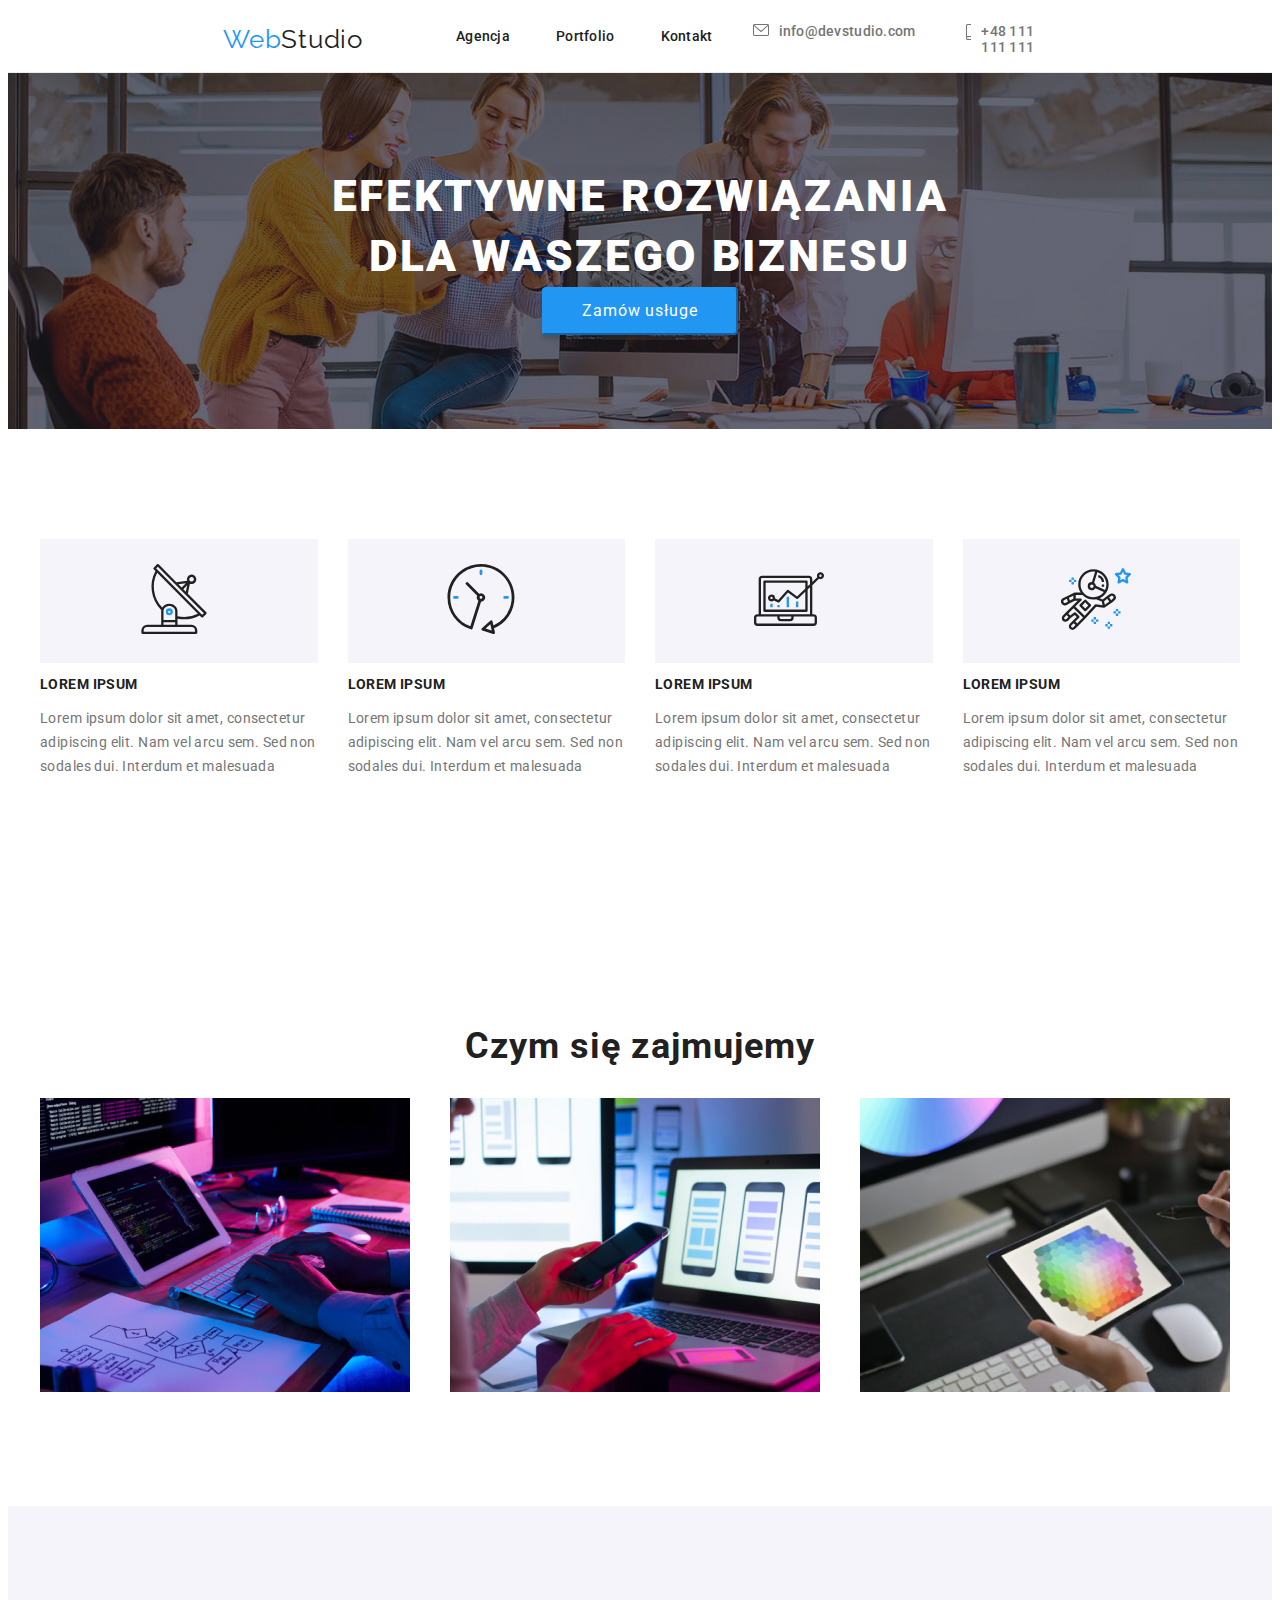
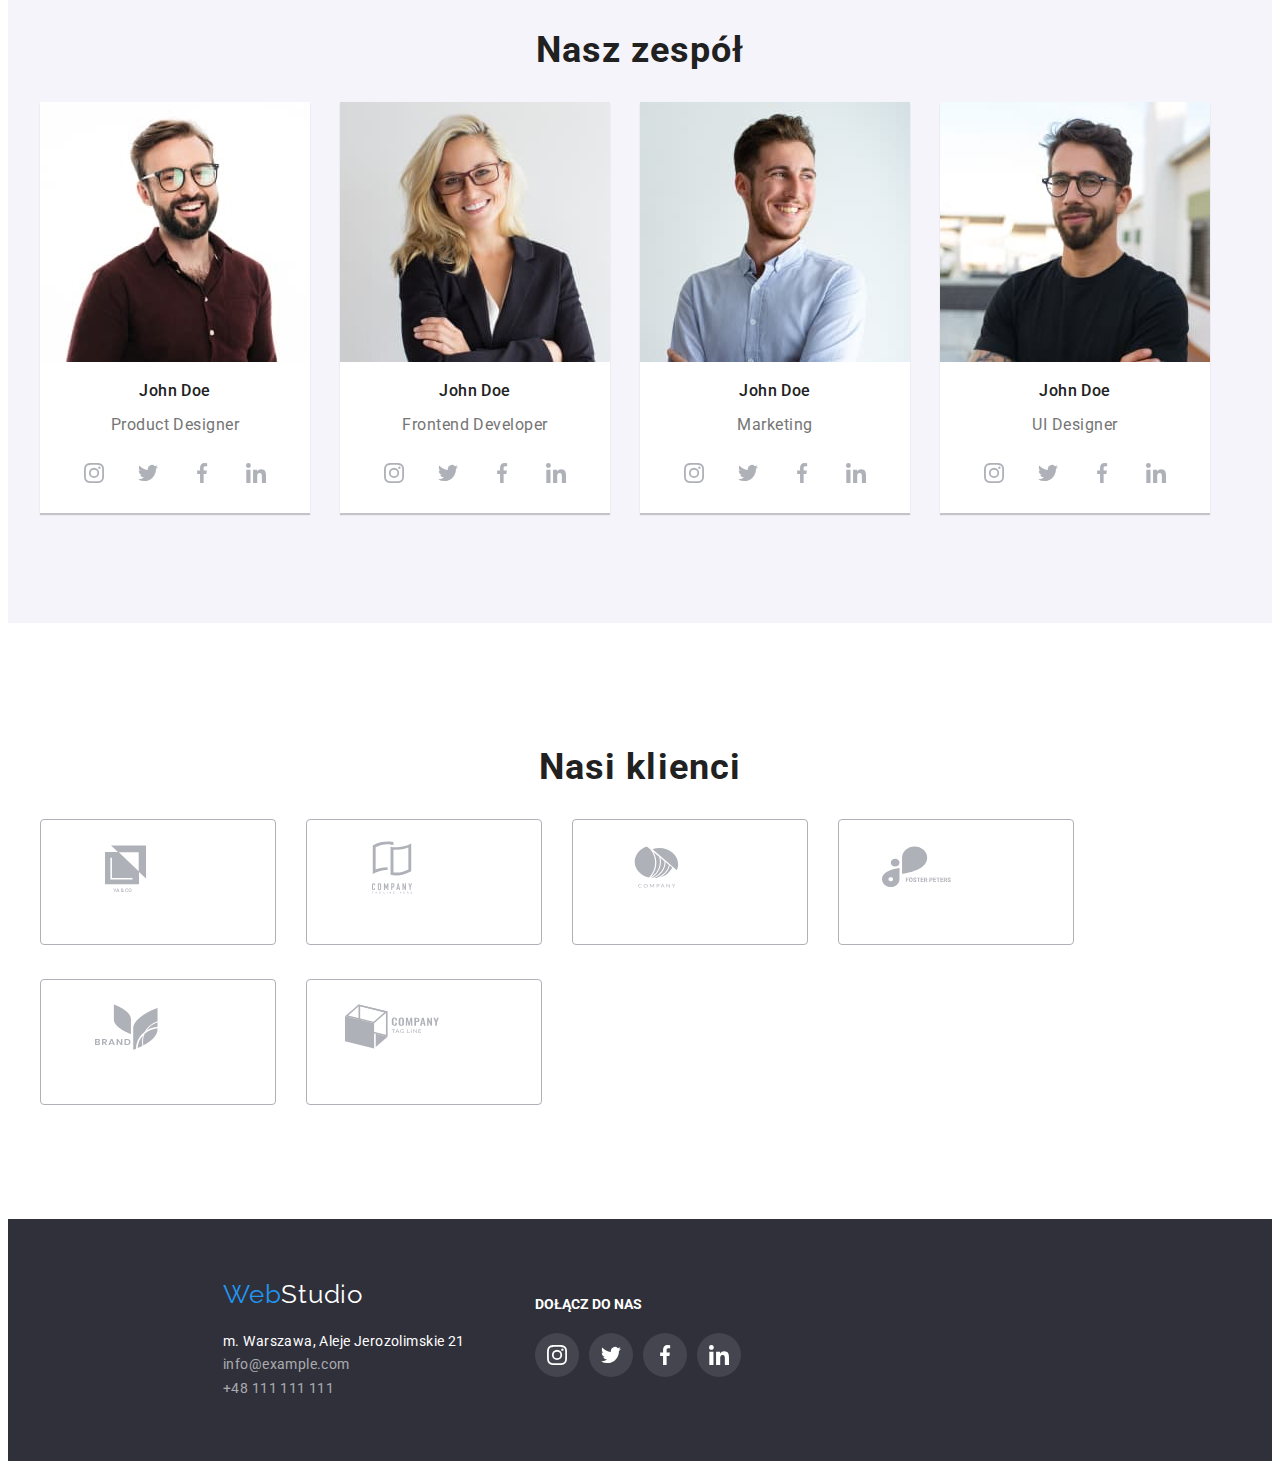
==== commit 9495dec4: "add hover footer social media" ====
--- a/index.html
+++ b/index.html
@@ -34,351 +34,328 @@
         <ul class="ul-address-nav">
             <li>
                 <a href="mailto:info@devstudio.com " class="link contacts"><svg class="icon" width="16" height="12">
-              <use href="images/icons.svg#message"></use>
-            </svg>
-            info@devstudio.com</a
-          >
-        </li>
-        <li>
-          <a href="tel:+48111111111 " class="link contacts"
-            ><svg class="icon" width="10" height="16">
-              <use href="images/icons.svg#phone"></use>
-            </svg>
-            +48 111 111 111</a
-          >
-        </li>
-      </ul>
+            <use href="images/icons.svg#message"></use>
+          </svg>
+          info@devstudio.com</a>
+            </li>
+            <li>
+                <a href="tel:+48111111111 " class="link contacts"><svg class="icon" width="10" height="16">
+            <use href="images/icons.svg#phone"></use>
+          </svg>
+          +48 111 111 111</a>
+            </li>
+        </ul>
     </header>
     <main>
-      <!-- sekcja powitalna -->
-      <section class="section welcome">
-        <h1 class="header-first">efektywne rozwiązania dla waszego biznesu</h1>
-        <button type="button" class="button-index">Zamów usługe</button>
-      </section>
-      <!-- sekcja z lore ipsum -->
-      <section class="section">
-        <div class="container">
-          <ul class="card">
-            <li>
-              <div class="icon-container">
-                <svg class="icon" width="70" height="70">
-                  <use href="images/icons.svg#satelite"></use>
-                </svg>
-              </div>
-              <h3 class="header-third-index">LOREM IPSUM</h3>
-              <p class="paragraph-index">
-                Lorem ipsum dolor sit amet, consectetur adipiscing elit. Nam vel arcu sem. Sed non
-                sodales dui. Interdum et malesuada
-              </p>
-            </li>
-            <li>
-              <div class="icon-container">
-                <svg class="icon" width="70" height="70">
-                  <use href="images/icons.svg#clock"></use>
-                </svg>
-              </div>
-              <h3 class="header-third-index">LOREM IPSUM</h3>
-              <p class="paragraph-index">
-                Lorem ipsum dolor sit amet, consectetur adipiscing elit. Nam vel arcu sem. Sed non
-                sodales dui. Interdum et malesuada
-              </p>
-            </li>
-            <li>
-              <div class="icon-container">
-                <svg class="icon" width="70" height="70">
-                  <use href="images/icons.svg#diagram1"></use>
-                </svg>
-              </div>
-              <h3 class="header-third-index">LOREM IPSUM</h3>
-              <p class="paragraph-index">
-                Lorem ipsum dolor sit amet, consectetur adipiscing elit. Nam vel arcu sem. Sed non
-                sodales dui. Interdum et malesuada
-              </p>
-            </li>
-            <li>
-              <div class="icon-container">
-                <svg class="icon" width="70" height="70">
-                  <use href="images/icons.svg#astronaut"></use>
-                </svg>
-              </div>
-              <h3 class="header-third-index">LOREM IPSUM</h3>
-              <p class="paragraph-index">
-                Lorem ipsum dolor sit amet, consectetur adipiscing elit. Nam vel arcu sem. Sed non
-                sodales dui. Interdum et malesuada
-              </p>
-            </li>
-          </ul>
-        </div>
-      </section>
-      <!-- czym się zajmijemy -->
-      <section class="section">
-        <div class="container">
-          <h2 class="header-second-index">Czym się zajmujemy</h2>
-          <ul class="boxes">
-            <li>
-              <img
-                src="images/index/box1.jpg"
-                width="370"
-                height="294"
-                alt="pisanie kodu na małym monitorze w tle widać duży monitor oraz notatki "
-              />
-            </li>
-            <li>
-              <img
-                src="images/index/box2.jpg"
-                width="370"
-                height="294"
-                alt="praca na laptopie, wykonywanie czynności na telefonie "
-              />
-            </li>
-            <li>
-              <img
-                src="images/index/box3.jpg"
-                width="370"
-                height="294"
-                alt="osoba trzyma tablet na którym wybiera kolor z palety "
-              />
-            </li>
-          </ul>
-        </div>
-      </section>
-      <!-- nasz zespół -->
-      <section class="team section">
-        <div class="container">
-          <h2 class="header-second-index">Nasz zespół</h2>
-          <ul class="team-list">
-            <li>
-              <figure class="figure-index">
-                <figcaption>
-                  <img
-                    src="images/index/img.jpg"
-                    width="270"
-                    height="260"
-                    alt="zdjęcie przedstawia john doe "
-                  />
-                  <h3 class="header-third-team">John Doe</h3>
-                  <p class="paragraph-team">Product Designer</p>
-                  <div class="social-icon">
-                    <div class="single-social-icon">
-                      <svg class="icon" width="20" height="20">
-                        <use href="images/icons.svg#instagram"></use>
-                      </svg>
-                    </div>
-                    <div class="single-social-icon">
-                      <svg class="icon" width="20" height="20">
-                        <use href="images/icons.svg#twitter"></use>
-                      </svg>
-                    </div>
-                    <div class="single-social-icon">
-                      <svg class="icon" width="20" height="20">
-                        <use href="images/icons.svg#facebook"></use>
-                      </svg>
-                    </div>
-                    <div class="single-social-icon">
-                      <svg class="icon" width="20" height="20">
-                        <use href="images/icons.svg#likedin"></use>
-                      </svg>
-                    </div>
-                  </div>
-                </figcaption>
-              </figure>
-            </li>
-            <li>
-              <figure class="figure-index">
-                <figcaption>
-                  <img
-                    src="images/index/img-1.jpg"
-                    width="270"
-                    height="260"
-                    alt="zdjęcie przedstawia john doe "
-                  />
-                  <h3 class="header-third-team">John Doe</h3>
-                  <p class="paragraph-team">Frontend Developer</p>
-                  <div class="social-icon">
-                    <div class="single-social-icon">
-                      <svg class="icon" width="20" height="20">
-                        <use href="images/icons.svg#instagram"></use>
-                      </svg>
-                    </div>
-                    <div class="single-social-icon">
-                      <svg class="icon" width="20" height="20">
-                        <use href="images/icons.svg#twitter"></use>
-                      </svg>
-                    </div>
-                    <div class="single-social-icon">
-                      <svg class="icon" width="20" height="20">
-                        <use href="images/icons.svg#facebook"></use>
-                      </svg>
-                    </div>
-                    <div class="single-social-icon">
-                      <svg class="icon" width="20" height="20">
-                        <use href="images/icons.svg#likedin"></use>
-                      </svg>
-                    </div>
-                  </div>
-                </figcaption>
-              </figure>
-            </li>
-            <li>
-              <figure class="figure-index">
-                <figcaption>
-                  <img
-                    src="images/index/img-2.jpg"
-                    width="270"
-                    height="260"
-                    alt="zdjęcie przedstawia john doe "
-                  />
-                  <h3 class="header-third-team">John Doe</h3>
-                  <p class="paragraph-team">Marketing</p>
-                  <div class="social-icon">
-                    <div class="single-social-icon">
-                      <svg class="icon" width="20" height="20">
-                        <use href="images/icons.svg#instagram"></use>
-                      </svg>
-                    </div>
-                    <div class="single-social-icon">
-                      <svg class="icon" width="20" height="20">
-                        <use href="images/icons.svg#twitter"></use>
-                      </svg>
-                    </div>
-                    <div class="single-social-icon">
-                      <svg class="icon" width="20" height="20">
-                        <use href="images/icons.svg#facebook"></use>
-                      </svg>
-                    </div>
-                    <div class="single-social-icon">
-                      <svg class="icon" width="20" height="20">
-                        <use href="images/icons.svg#likedin"></use>
-                      </svg>
-                    </div>
-                  </div>
-                </figcaption>
-              </figure>
-            </li>
-            <li>
-              <figure class="figure-index">
-                <figcaption>
-                  <img
-                    src="images/index/img-3.jpg"
-                    width="270"
-                    height="260"
-                    alt="zdjęcie przedstawia john doe "
-                  />
-                  <h3 class="header-third-team">John Doe</h3>
-                  <p class="paragraph-team">UI Designer</p>
-                  <div class="social-icon">
-                    <div class="single-social-icon">
-                      <svg class="icon" width="20" height="20">
-                        <use href="images/icons.svg#instagram"></use>
-                      </svg>
-                    </div>
-                    <div class="single-social-icon">
-                      <svg class="icon" width="20" height="20">
-                        <use href="images/icons.svg#twitter"></use>
-                      </svg>
-                    </div>
-                    <div class="single-social-icon">
-                      <svg class="icon" width="20" height="20">
-                        <use href="images/icons.svg#facebook"></use>
-                      </svg>
-                    </div>
-                    <div class="single-social-icon">
-                      <svg class="icon" width="20" height="20">
-                        <use href="images/icons.svg#likedin"></use>
-                      </svg>
-                    </div>
-                  </div>
-                </figcaption>
-              </figure>
-            </li>
-          </ul>
-        </div>
-      </section>
-      <!-- seckcja nasi klienci -->
-      <section class="section">
-        <div class="container">
-          <h2 class="header-second-index">Nasi klienci</h2>
-          <ul class="icons-client">
-            <li>
-              <svg class="icon-client" width="170" height="92">
-                <use href="images/icons.svg#logo1"></use>
+        <!-- sekcja powitalna -->
+        <section class="section welcome">
+            <h1 class="header-first">efektywne rozwiązania dla waszego biznesu</h1>
+            <button type="button" class="button-index">Zamów usługe</button>
+        </section>
+        <!-- sekcja z lore ipsum -->
+        <section class="section">
+            <div class="container">
+                <ul class="card">
+                    <li>
+                        <div class="icon-container">
+                            <svg class="icon" width="70" height="70">
+                <use href="images/icons.svg#satelite"></use>
               </svg>
-            </li>
-            <li>
-              <svg class="icon-client" width="170" height="92">
-                <use href="images/icons.svg#logo2"></use>
+                        </div>
+                        <h3 class="header-third-index">LOREM IPSUM</h3>
+                        <p class="paragraph-index">
+                            Lorem ipsum dolor sit amet, consectetur adipiscing elit. Nam vel arcu sem. Sed non sodales dui. Interdum et malesuada
+                        </p>
+                    </li>
+                    <li>
+                        <div class="icon-container">
+                            <svg class="icon" width="70" height="70">
+                <use href="images/icons.svg#clock"></use>
               </svg>
-            </li>
-            <li>
-              <svg class="icon-client" width="170" height="92">
-                <use href="images/icons.svg#logo3"></use>
+                        </div>
+                        <h3 class="header-third-index">LOREM IPSUM</h3>
+                        <p class="paragraph-index">
+                            Lorem ipsum dolor sit amet, consectetur adipiscing elit. Nam vel arcu sem. Sed non sodales dui. Interdum et malesuada
+                        </p>
+                    </li>
+                    <li>
+                        <div class="icon-container">
+                            <svg class="icon" width="70" height="70">
+                <use href="images/icons.svg#diagram1"></use>
               </svg>
-            </li>
-            <li>
-              <svg class="icon-client" width="170" height="92">
-                <use href="images/icons.svg#logo4"></use>
+                        </div>
+                        <h3 class="header-third-index">LOREM IPSUM</h3>
+                        <p class="paragraph-index">
+                            Lorem ipsum dolor sit amet, consectetur adipiscing elit. Nam vel arcu sem. Sed non sodales dui. Interdum et malesuada
+                        </p>
+                    </li>
+                    <li>
+                        <div class="icon-container">
+                            <svg class="icon" width="70" height="70">
+                <use href="images/icons.svg#astronaut"></use>
               </svg>
-            </li>
-            <li>
-              <svg class="icon-client" width="170" height="92">
-                <use href="images/icons.svg#logo5"></use>
-              </svg>
-            </li>
-            <li>
-              <svg class="icon-client" width="170" height="92">
-                <use href="images/icons.svg#logo6"></use>
-              </svg>
-            </li>
-          </ul>
-        </div>
-      </section>
+                        </div>
+                        <h3 class="header-third-index">LOREM IPSUM</h3>
+                        <p class="paragraph-index">
+                            Lorem ipsum dolor sit amet, consectetur adipiscing elit. Nam vel arcu sem. Sed non sodales dui. Interdum et malesuada
+                        </p>
+                    </li>
+                </ul>
+            </div>
+        </section>
+        <!-- czym się zajmijemy -->
+        <section class="section">
+            <div class="container">
+                <h2 class="header-second-index">Czym się zajmujemy</h2>
+                <ul class="boxes">
+                    <li>
+                        <img src="images/index/box1.jpg" width="370" height="294" alt="pisanie kodu na małym monitorze w tle widać duży monitor oraz notatki " />
+                    </li>
+                    <li>
+                        <img src="images/index/box2.jpg" width="370" height="294" alt="praca na laptopie, wykonywanie czynności na telefonie " />
+                    </li>
+                    <li>
+                        <img src="images/index/box3.jpg" width="370" height="294" alt="osoba trzyma tablet na którym wybiera kolor z palety " />
+                    </li>
+                </ul>
+            </div>
+        </section>
+        <!-- nasz zespół -->
+        <section class="team section">
+            <div class="container">
+                <h2 class="header-second-index">Nasz zespół</h2>
+                <ul class="team-list">
+                    <li>
+                        <figure class="figure-index">
+                            <figcaption>
+                                <img src="images/index/img.jpg" width="270" height="260" alt="zdjęcie przedstawia john doe " />
+                                <h3 class="header-third-team">John Doe</h3>
+                                <p class="paragraph-team">Product Designer</p>
+                                <div class="social-icon">
+
+                                    <div class="single-social-icon">
+                                        <svg class="icon" width="20" height="20">
+                      <use href="images/icons.svg#instagram"></use>
+                    </svg>
+                                    </div>
+
+
+                                    <div class="single-social-icon">
+                                        <svg class="icon" width="20" height="20">
+                      <use href="images/icons.svg#twitter"></use>
+                    </svg>
+                                    </div>
+
+
+                                    <div class="single-social-icon">
+                                        <svg class="icon" width="20" height="20">
+                      <use href="images/icons.svg#facebook"></use>
+                    </svg>
+                                    </div>
+
+                                    <div class="single-social-icon">
+                                        <svg class="icon" width="20" height="20">
+                      <use href="images/icons.svg#likedin"></use>
+                    </svg>
+                                    </div>
+
+                                </div>
+                            </figcaption>
+                        </figure>
+                    </li>
+                    <li>
+                        <figure class="figure-index">
+                            <figcaption>
+                                <img src="images/index/img-1.jpg" width="270" height="260" alt="zdjęcie przedstawia john doe " />
+                                <h3 class="header-third-team">John Doe</h3>
+                                <p class="paragraph-team">Frontend Developer</p>
+                                <div class="social-icon">
+
+                                    <div class="single-social-icon">
+                                        <svg class="icon" width="20" height="20">
+                      <use href="images/icons.svg#instagram"></use>
+                    </svg>
+                                    </div>
+
+
+                                    <div class="single-social-icon">
+                                        <svg class="icon" width="20" height="20">
+                      <use href="images/icons.svg#twitter"></use>
+                    </svg>
+                                    </div>
+
+
+                                    <div class="single-social-icon">
+                                        <svg class="icon" width="20" height="20">
+                      <use href="images/icons.svg#facebook"></use>
+                    </svg>
+                                    </div>
+
+                                    <div class="single-social-icon">
+                                        <svg class="icon" width="20" height="20">
+                      <use href="images/icons.svg#likedin"></use>
+                    </svg>
+                                    </div>
+
+                                </div>
+                            </figcaption>
+                        </figure>
+                    </li>
+                    <li>
+                        <figure class="figure-index">
+                            <figcaption>
+                                <img src="images/index/img-2.jpg" width="270" height="260" alt="zdjęcie przedstawia john doe " />
+                                <h3 class="header-third-team">John Doe</h3>
+                                <p class="paragraph-team">Marketing</p>
+                                <div class="social-icon">
+
+                                    <div class="single-social-icon">
+                                        <svg class="icon" width="20" height="20">
+                      <use href="images/icons.svg#instagram"></use>
+                    </svg>
+                                    </div>
+
+                                    <div class="single-social-icon">
+                                        <svg class="icon" width="20" height="20">
+                      <use href="images/icons.svg#twitter"></use>
+                    </svg>
+                                    </div>
+
+                                    <div class="single-social-icon">
+                                        <svg class="icon" width="20" height="20">
+                      <use href="images/icons.svg#facebook"></use>
+                    </svg>
+                                    </div>
+
+                                    <div class="single-social-icon">
+                                        <svg class="icon" width="20" height="20">
+                      <use href="images/icons.svg#likedin"></use>
+                    </svg>
+                                    </div>
+
+                                </div>
+                            </figcaption>
+                        </figure>
+                    </li>
+                    <li>
+                        <figure class="figure-index">
+                            <figcaption>
+                                <img src="images/index/img-3.jpg" width="270" height="260" alt="zdjęcie przedstawia john doe " />
+                                <h3 class="header-third-team">John Doe</h3>
+                                <p class="paragraph-team">UI Designer</p>
+                                <div class="social-icon">
+
+                                    <div class="single-social-icon">
+                                        <svg class="icon" width="20" height="20">
+                      <use href="images/icons.svg#instagram"></use>
+                    </svg>
+                                    </div>
+
+                                    <div class="single-social-icon">
+                                        <svg class="icon" width="20" height="20">
+                      <use href="images/icons.svg#twitter"></use>
+                    </svg>
+                                    </div>
+
+                                    <div class="single-social-icon">
+                                        <svg class="icon" width="20" height="20">
+                      <use href="images/icons.svg#facebook"></use>
+                    </svg>
+                                    </div>
+
+                                    <div class="single-social-icon">
+                                        <svg class="icon" width="20" height="20">
+                      <use href="images/icons.svg#likedin"></use>
+                    </svg>
+                                    </div>
+
+                                </div>
+                            </figcaption>
+                        </figure>
+                    </li>
+                </ul>
+            </div>
+        </section>
+        <!-- seckcja nasi klienci -->
+        <section class="section">
+            <div class="container">
+                <h2 class="header-second-index">Nasi klienci</h2>
+                <ul class="icons-client">
+                    <li>
+                        <svg class="icon-client" width="170" height="92">
+              <use href="images/icons.svg#logo1"></use>
+            </svg>
+                    </li>
+                    <li>
+                        <svg class="icon-client" width="170" height="92">
+              <use href="images/icons.svg#logo2"></use>
+            </svg>
+                    </li>
+                    <li>
+                        <svg class="icon-client" width="170" height="92">
+              <use href="images/icons.svg#logo3"></use>
+            </svg>
+                    </li>
+                    <li>
+                        <svg class="icon-client" width="170" height="92">
+              <use href="images/icons.svg#logo4"></use>
+            </svg>
+                    </li>
+                    <li>
+                        <svg class="icon-client" width="170" height="92">
+              <use href="images/icons.svg#logo5"></use>
+            </svg>
+                    </li>
+                    <li>
+                        <svg class="icon-client" width="170" height="92">
+              <use href="images/icons.svg#logo6"></use>
+            </svg>
+                    </li>
+                </ul>
+            </div>
+        </section>
     </main>
     <footer class="footer-section">
-      <div>
-        <a href=" index.html" class="logo-footer"><span class="web">Web</span>Studio</a>
-                <address>
-          <ul>
-            <li>
-              <a
-                href="https://goo.gl/maps/srkfornJ1DspSCza9 "
-                target="_blank"
-                rel="noopener nofollow noreferrer"
-                class="adres"
-                >m. Warszawa, Aleje Jerozolimskie 21</a
-              >
-            </li>
-
-            <li><a href="mailto:info@example.com" class="email">info@example.com</a></li>
-            <li><a href="tel:+48111111111" class="tel">+48 111 111 111</a></li>
-          </ul>
-        </address>
+        <div>
+            <a href=" index.html" class="logo-footer"><span class="web">Web</span>Studio</a>
+            <address>
+        <ul>
+          <li>
+            <a href="https://goo.gl/maps/srkfornJ1DspSCza9 " target="_blank" rel="noopener nofollow noreferrer"
+              class="adres">m. Warszawa, Aleje Jerozolimskie 21</a>
+          </li>
+
+          <li><a href="mailto:info@example.com" class="email">info@example.com</a></li>
+          <li><a href="tel:+48111111111" class="tel">+48 111 111 111</a></li>
+        </ul>
+      </address>
+        </div>
+        <div class="social-icon-footer">
+            <h4 class="header-social-footer">Dołącz do nas</h4>
+            <div class="social-icon">
+                <div class="single-social-icon icon-footer">
+                    <svg class="icon" width="20" height="20">
+            <use href="images/icons.svg#instagram"></use>
+          </svg>
                 </div>
-                <div class="social-icon-footer">
-                    <h4 class="header-social-footer">Dołącz do nas</h4>
-                    <div class="social-icon">
-                        <div class="single-social-icon icon-footer">
-                            <svg class="icon" width="20" height="20">
-              <use href="images/icons.svg#instagram"></use>
-            </svg>
-                        </div>
-                        <div class="single-social-icon icon-footer">
-                            <svg class="icon" width="20" height="20">
-              <use href="images/icons.svg#twitter"></use>
-            </svg>
-                        </div>
-                        <div class="single-social-icon icon-footer">
-                            <svg class="icon" width="20" height="20">
-              <use href="images/icons.svg#facebook"></use>
-            </svg>
-                        </div>
-                        <div class="single-social-icon icon-footer">
-                            <svg class="icon" width="20" height="20">
-              <use href="images/icons.svg#likedin"></use>
-            </svg>
-                        </div>
-                    </div>
+                <div class="single-social-icon icon-footer">
+                    <svg class="icon" width="20" height="20">
+            <use href="images/icons.svg#twitter"></use>
+          </svg>
                 </div>
-                </footer>
+                <div class="single-social-icon icon-footer">
+                    <svg class="icon" width="20" height="20">
+            <use href="images/icons.svg#facebook"></use>
+          </svg>
+                </div>
+                <div class="single-social-icon icon-footer">
+                    <svg class="icon" width="20" height="20">
+            <use href="images/icons.svg#likedin"></use>
+          </svg>
+                </div>
+            </div>
+        </div>
+    </footer>
 </body>
 
 </html>--- a/css/styles.css
+++ b/css/styles.css
@@ -12,7 +12,6 @@
 }
 
 body {
-    margin: 0 auto;
     font-family: 'Roboto', sans-serif;
     color: var(--main-text-color);
 }
@@ -47,6 +46,7 @@
     color: var(--second-color);
     border-color: var(--logo-color);
     cursor: pointer;
+    box-shadow: 0px 2px 2px 0 rgba(0, 0, 0, 0.12), 0px 1px 2px 0 rgba(0, 0, 0, 0.08), 0 3px 1px 0 rgba(0, 0, 0, 0.1);
 }
 
 .logo {
@@ -121,6 +121,7 @@
     line-height: 1.6;
     text-align: center;
     letter-spacing: 0.03em;
+    padding: 6px 0;
 }
 
 ul {
@@ -227,7 +228,6 @@
     letter-spacing: 0.06em;
     text-transform: uppercase;
     color: var(--second-color);
-    /* margin: 106px 452px 30px; */
     margin: auto;
     width: 696px;
     height: 120px;
@@ -286,7 +286,6 @@
 
 .section {
     padding: 94px 0;
-    /* width: 1600px; */
 }
 
 .card,
@@ -325,6 +324,8 @@
     display: flex;
     flex-wrap: wrap;
     gap: 8px;
+    max-width: 572px;
+    margin: auto;
 }
 
 .div-flex-filters button {
@@ -405,8 +406,23 @@
     margin-right: 10px;
 }
 
+.single-social-icon:hover {
+    background-color: var(--logo-color);
+    fill: var(--second-color);
+    cursor: pointer;
+}
+
 .social-icon svg {
     margin-right: 0;
+    fill: var(--border-partner-logo);
+}
+
+.single-social-icon:hover svg {
+    fill: var(--second-color);
+}
+
+.icon-footer svg {
+    fill: var(--second-color);
 }
 
 .social-icon div:last-child {
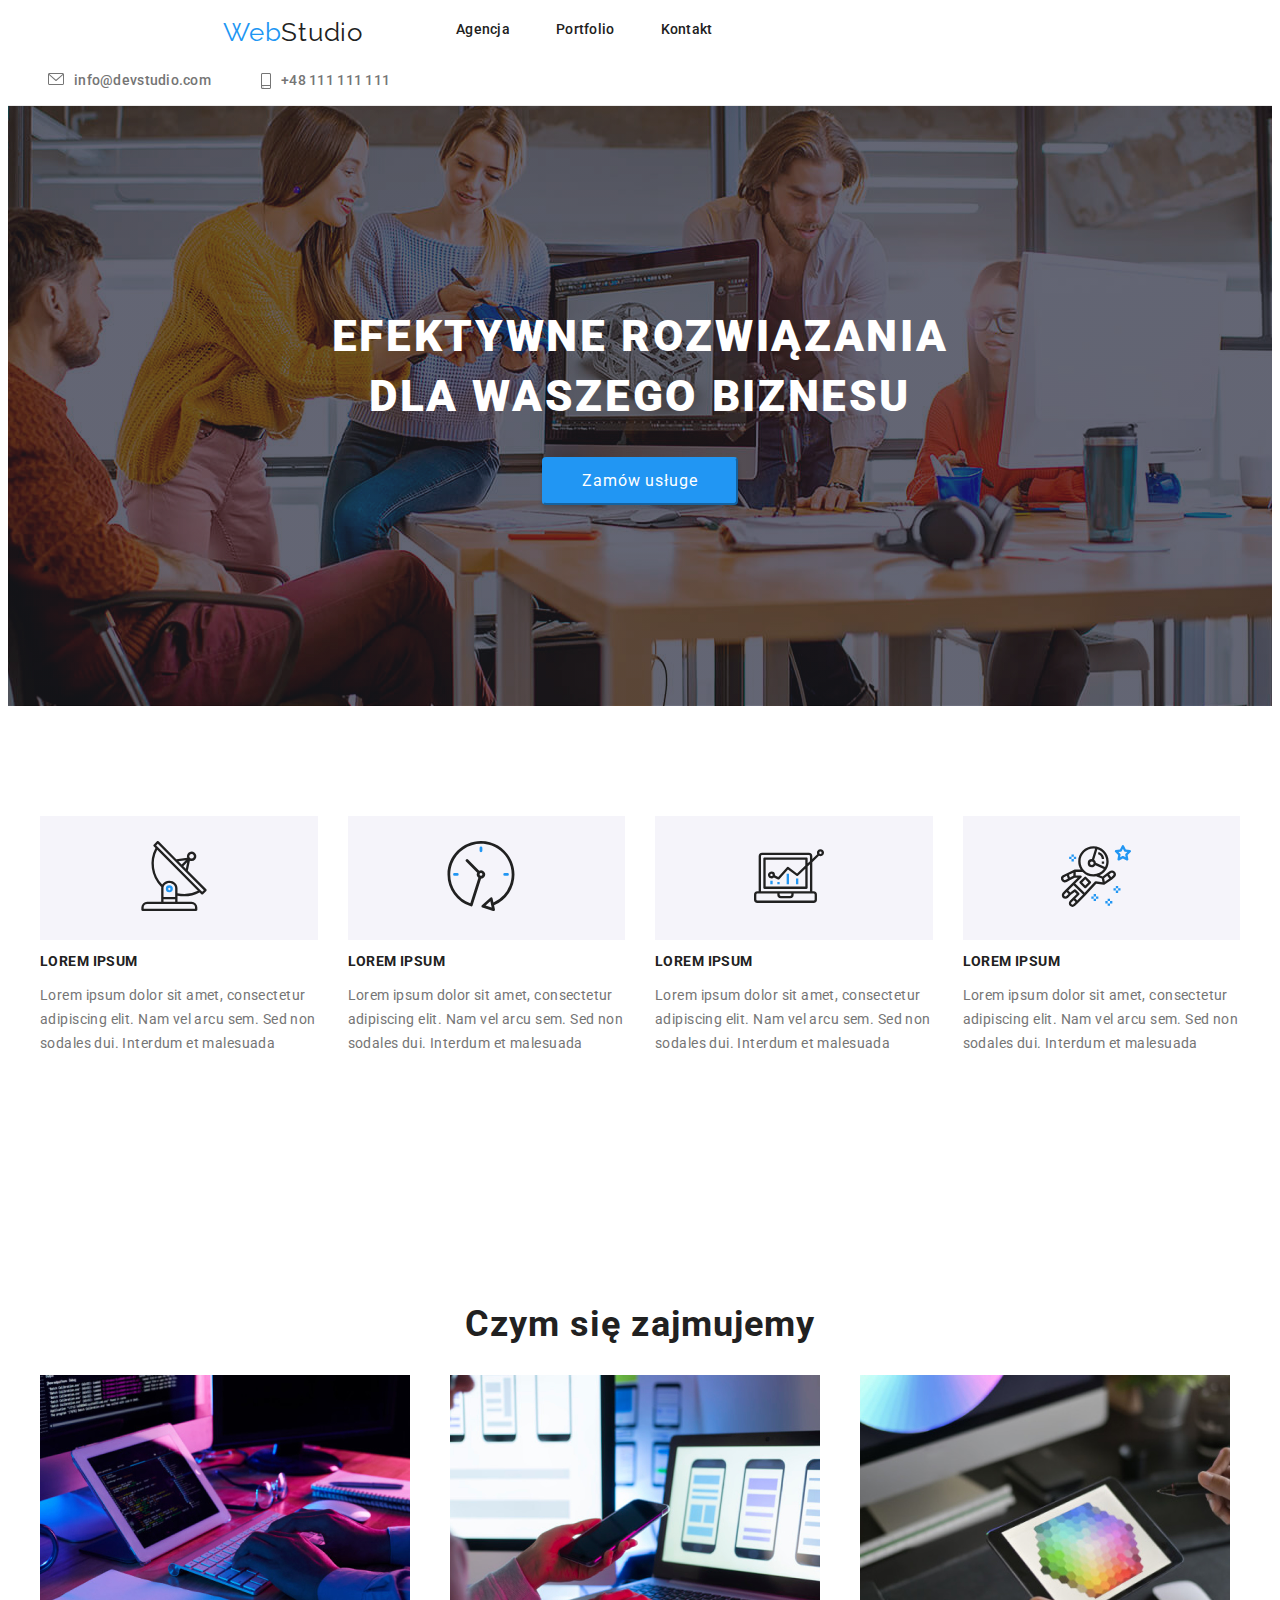
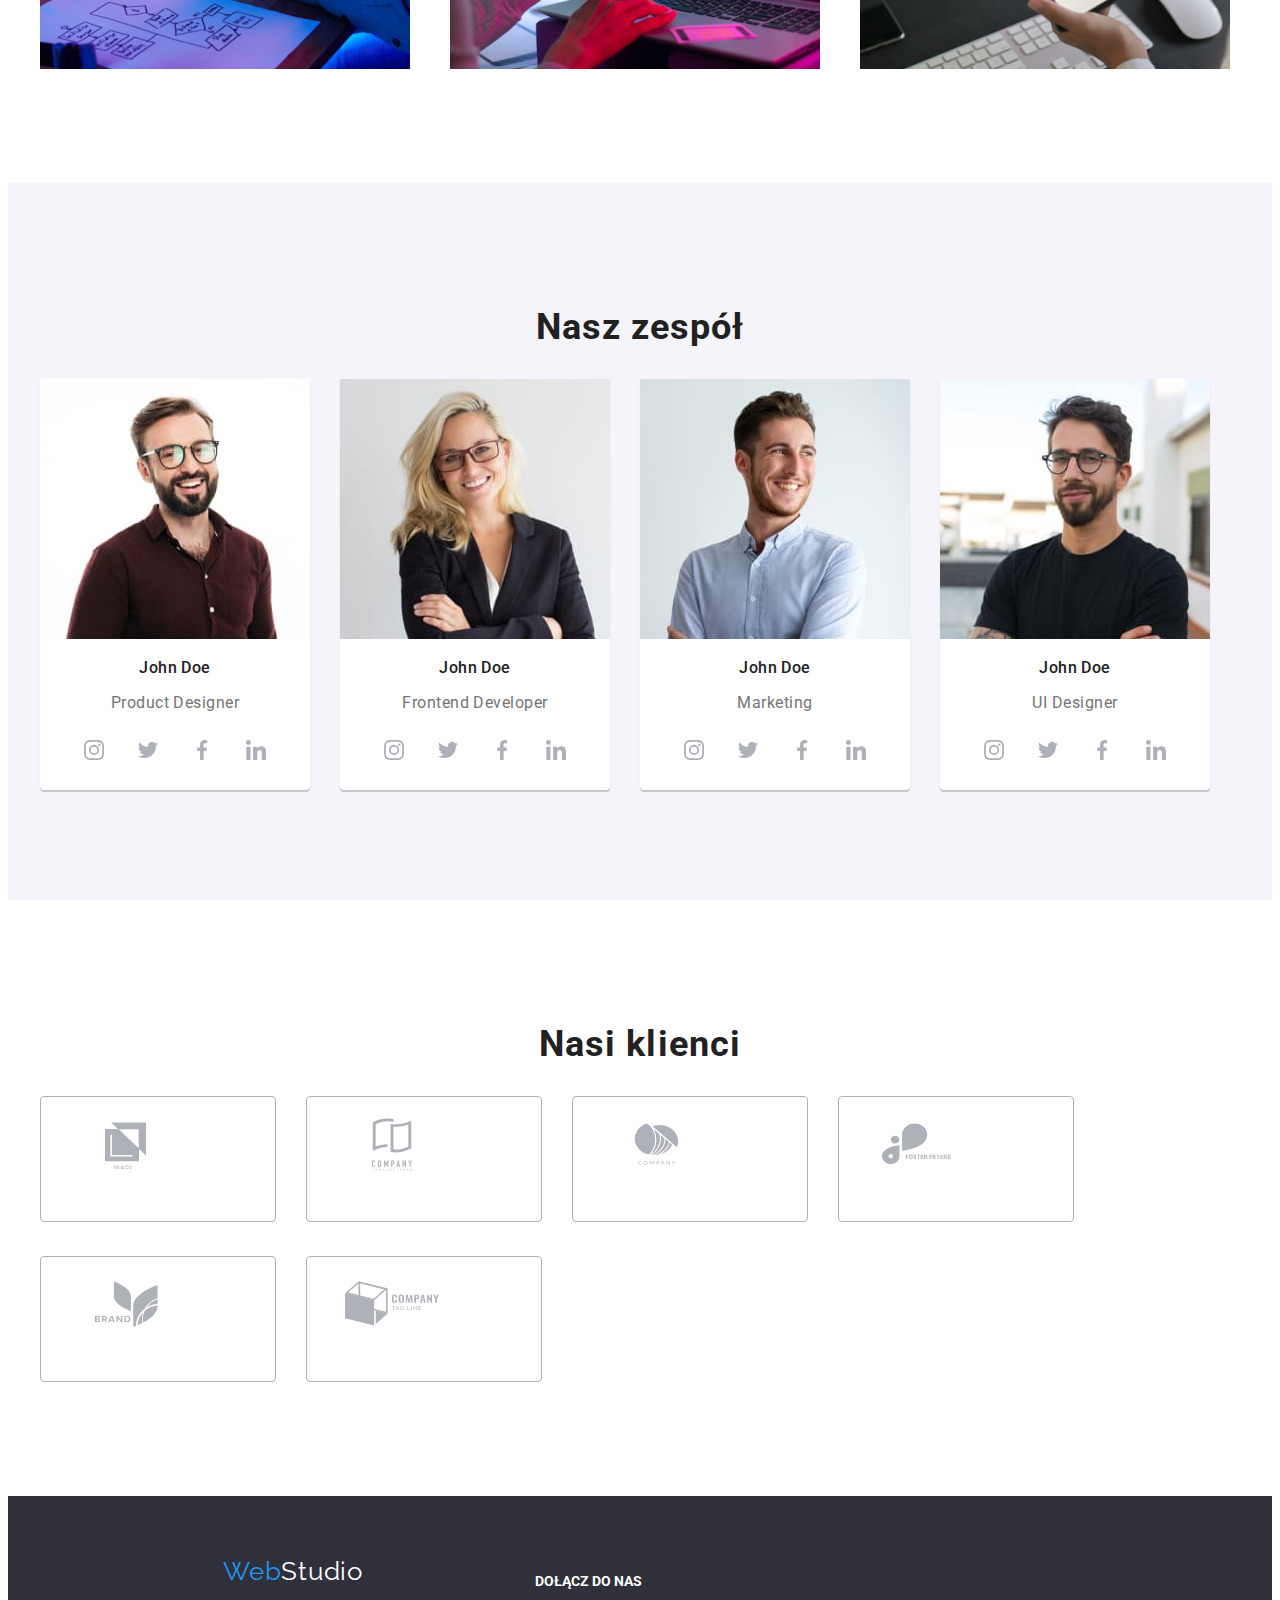
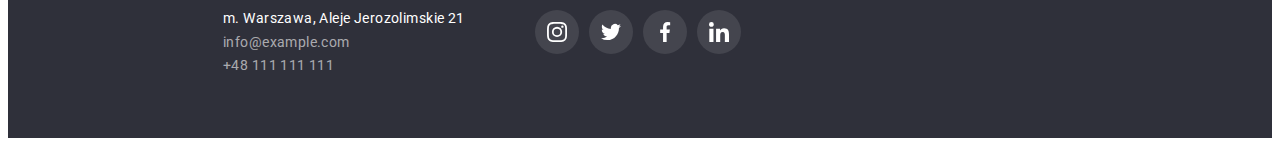
==== commit 06afa5bb: "edit padding/margin/border" ====
--- a/index.html
+++ b/index.html
@@ -34,23 +34,25 @@
         <ul class="ul-address-nav">
             <li>
                 <a href="mailto:info@devstudio.com " class="link contacts"><svg class="icon" width="16" height="12">
-            <use href="images/icons.svg#message"></use>
-          </svg>
-          info@devstudio.com</a>
+                        <use href="images/icons.svg#message"></use>
+                    </svg>
+                    info@devstudio.com</a>
             </li>
             <li>
                 <a href="tel:+48111111111 " class="link contacts"><svg class="icon" width="10" height="16">
-            <use href="images/icons.svg#phone"></use>
-          </svg>
-          +48 111 111 111</a>
+                        <use href="images/icons.svg#phone"></use>
+                    </svg>
+                    +48 111 111 111</a>
             </li>
         </ul>
     </header>
     <main>
         <!-- sekcja powitalna -->
         <section class="section welcome">
-            <h1 class="header-first">efektywne rozwiązania dla waszego biznesu</h1>
-            <button type="button" class="button-index">Zamów usługe</button>
+            <div class="container">
+                <h1 class="header-first">efektywne rozwiązania dla waszego biznesu</h1>
+                <button type="button" class="button-index">Zamów usługe</button>
+            </div>
         </section>
         <!-- sekcja z lore ipsum -->
         <section class="section">
@@ -59,8 +61,8 @@
                     <li>
                         <div class="icon-container">
                             <svg class="icon" width="70" height="70">
-                <use href="images/icons.svg#satelite"></use>
-              </svg>
+                                <use href="images/icons.svg#satelite"></use>
+                            </svg>
                         </div>
                         <h3 class="header-third-index">LOREM IPSUM</h3>
                         <p class="paragraph-index">
@@ -70,8 +72,8 @@
                     <li>
                         <div class="icon-container">
                             <svg class="icon" width="70" height="70">
-                <use href="images/icons.svg#clock"></use>
-              </svg>
+                                <use href="images/icons.svg#clock"></use>
+                            </svg>
                         </div>
                         <h3 class="header-third-index">LOREM IPSUM</h3>
                         <p class="paragraph-index">
@@ -81,8 +83,8 @@
                     <li>
                         <div class="icon-container">
                             <svg class="icon" width="70" height="70">
-                <use href="images/icons.svg#diagram1"></use>
-              </svg>
+                                <use href="images/icons.svg#diagram1"></use>
+                            </svg>
                         </div>
                         <h3 class="header-third-index">LOREM IPSUM</h3>
                         <p class="paragraph-index">
@@ -92,8 +94,8 @@
                     <li>
                         <div class="icon-container">
                             <svg class="icon" width="70" height="70">
-                <use href="images/icons.svg#astronaut"></use>
-              </svg>
+                                <use href="images/icons.svg#astronaut"></use>
+                            </svg>
                         </div>
                         <h3 class="header-third-index">LOREM IPSUM</h3>
                         <p class="paragraph-index">
@@ -102,6 +104,7 @@
                     </li>
                 </ul>
             </div>
+
         </section>
         <!-- czym się zajmijemy -->
         <section class="section">
@@ -135,28 +138,28 @@
 
                                     <div class="single-social-icon">
                                         <svg class="icon" width="20" height="20">
-                      <use href="images/icons.svg#instagram"></use>
-                    </svg>
-                                    </div>
-
-
-                                    <div class="single-social-icon">
-                                        <svg class="icon" width="20" height="20">
-                      <use href="images/icons.svg#twitter"></use>
-                    </svg>
-                                    </div>
-
-
-                                    <div class="single-social-icon">
-                                        <svg class="icon" width="20" height="20">
-                      <use href="images/icons.svg#facebook"></use>
-                    </svg>
-                                    </div>
-
-                                    <div class="single-social-icon">
-                                        <svg class="icon" width="20" height="20">
-                      <use href="images/icons.svg#likedin"></use>
-                    </svg>
+                                            <use href="images/icons.svg#instagram"></use>
+                                        </svg>
+                                    </div>
+
+
+                                    <div class="single-social-icon">
+                                        <svg class="icon" width="20" height="20">
+                                            <use href="images/icons.svg#twitter"></use>
+                                        </svg>
+                                    </div>
+
+
+                                    <div class="single-social-icon">
+                                        <svg class="icon" width="20" height="20">
+                                            <use href="images/icons.svg#facebook"></use>
+                                        </svg>
+                                    </div>
+
+                                    <div class="single-social-icon">
+                                        <svg class="icon" width="20" height="20">
+                                            <use href="images/icons.svg#likedin"></use>
+                                        </svg>
                                     </div>
 
                                 </div>
@@ -173,28 +176,28 @@
 
                                     <div class="single-social-icon">
                                         <svg class="icon" width="20" height="20">
-                      <use href="images/icons.svg#instagram"></use>
-                    </svg>
-                                    </div>
-
-
-                                    <div class="single-social-icon">
-                                        <svg class="icon" width="20" height="20">
-                      <use href="images/icons.svg#twitter"></use>
-                    </svg>
-                                    </div>
-
-
-                                    <div class="single-social-icon">
-                                        <svg class="icon" width="20" height="20">
-                      <use href="images/icons.svg#facebook"></use>
-                    </svg>
-                                    </div>
-
-                                    <div class="single-social-icon">
-                                        <svg class="icon" width="20" height="20">
-                      <use href="images/icons.svg#likedin"></use>
-                    </svg>
+                                            <use href="images/icons.svg#instagram"></use>
+                                        </svg>
+                                    </div>
+
+
+                                    <div class="single-social-icon">
+                                        <svg class="icon" width="20" height="20">
+                                            <use href="images/icons.svg#twitter"></use>
+                                        </svg>
+                                    </div>
+
+
+                                    <div class="single-social-icon">
+                                        <svg class="icon" width="20" height="20">
+                                            <use href="images/icons.svg#facebook"></use>
+                                        </svg>
+                                    </div>
+
+                                    <div class="single-social-icon">
+                                        <svg class="icon" width="20" height="20">
+                                            <use href="images/icons.svg#likedin"></use>
+                                        </svg>
                                     </div>
 
                                 </div>
@@ -211,26 +214,26 @@
 
                                     <div class="single-social-icon">
                                         <svg class="icon" width="20" height="20">
-                      <use href="images/icons.svg#instagram"></use>
-                    </svg>
-                                    </div>
-
-                                    <div class="single-social-icon">
-                                        <svg class="icon" width="20" height="20">
-                      <use href="images/icons.svg#twitter"></use>
-                    </svg>
-                                    </div>
-
-                                    <div class="single-social-icon">
-                                        <svg class="icon" width="20" height="20">
-                      <use href="images/icons.svg#facebook"></use>
-                    </svg>
-                                    </div>
-
-                                    <div class="single-social-icon">
-                                        <svg class="icon" width="20" height="20">
-                      <use href="images/icons.svg#likedin"></use>
-                    </svg>
+                                            <use href="images/icons.svg#instagram"></use>
+                                        </svg>
+                                    </div>
+
+                                    <div class="single-social-icon">
+                                        <svg class="icon" width="20" height="20">
+                                            <use href="images/icons.svg#twitter"></use>
+                                        </svg>
+                                    </div>
+
+                                    <div class="single-social-icon">
+                                        <svg class="icon" width="20" height="20">
+                                            <use href="images/icons.svg#facebook"></use>
+                                        </svg>
+                                    </div>
+
+                                    <div class="single-social-icon">
+                                        <svg class="icon" width="20" height="20">
+                                            <use href="images/icons.svg#likedin"></use>
+                                        </svg>
                                     </div>
 
                                 </div>
@@ -247,26 +250,26 @@
 
                                     <div class="single-social-icon">
                                         <svg class="icon" width="20" height="20">
-                      <use href="images/icons.svg#instagram"></use>
-                    </svg>
-                                    </div>
-
-                                    <div class="single-social-icon">
-                                        <svg class="icon" width="20" height="20">
-                      <use href="images/icons.svg#twitter"></use>
-                    </svg>
-                                    </div>
-
-                                    <div class="single-social-icon">
-                                        <svg class="icon" width="20" height="20">
-                      <use href="images/icons.svg#facebook"></use>
-                    </svg>
-                                    </div>
-
-                                    <div class="single-social-icon">
-                                        <svg class="icon" width="20" height="20">
-                      <use href="images/icons.svg#likedin"></use>
-                    </svg>
+                                            <use href="images/icons.svg#instagram"></use>
+                                        </svg>
+                                    </div>
+
+                                    <div class="single-social-icon">
+                                        <svg class="icon" width="20" height="20">
+                                            <use href="images/icons.svg#twitter"></use>
+                                        </svg>
+                                    </div>
+
+                                    <div class="single-social-icon">
+                                        <svg class="icon" width="20" height="20">
+                                            <use href="images/icons.svg#facebook"></use>
+                                        </svg>
+                                    </div>
+
+                                    <div class="single-social-icon">
+                                        <svg class="icon" width="20" height="20">
+                                            <use href="images/icons.svg#likedin"></use>
+                                        </svg>
                                     </div>
 
                                 </div>
@@ -283,33 +286,33 @@
                 <ul class="icons-client">
                     <li>
                         <svg class="icon-client" width="170" height="92">
-              <use href="images/icons.svg#logo1"></use>
-            </svg>
-                    </li>
-                    <li>
-                        <svg class="icon-client" width="170" height="92">
-              <use href="images/icons.svg#logo2"></use>
-            </svg>
-                    </li>
-                    <li>
-                        <svg class="icon-client" width="170" height="92">
-              <use href="images/icons.svg#logo3"></use>
-            </svg>
-                    </li>
-                    <li>
-                        <svg class="icon-client" width="170" height="92">
-              <use href="images/icons.svg#logo4"></use>
-            </svg>
-                    </li>
-                    <li>
-                        <svg class="icon-client" width="170" height="92">
-              <use href="images/icons.svg#logo5"></use>
-            </svg>
-                    </li>
-                    <li>
-                        <svg class="icon-client" width="170" height="92">
-              <use href="images/icons.svg#logo6"></use>
-            </svg>
+                            <use href="images/icons.svg#logo1"></use>
+                        </svg>
+                    </li>
+                    <li>
+                        <svg class="icon-client" width="170" height="92">
+                            <use href="images/icons.svg#logo2"></use>
+                        </svg>
+                    </li>
+                    <li>
+                        <svg class="icon-client" width="170" height="92">
+                            <use href="images/icons.svg#logo3"></use>
+                        </svg>
+                    </li>
+                    <li>
+                        <svg class="icon-client" width="170" height="92">
+                            <use href="images/icons.svg#logo4"></use>
+                        </svg>
+                    </li>
+                    <li>
+                        <svg class="icon-client" width="170" height="92">
+                            <use href="images/icons.svg#logo5"></use>
+                        </svg>
+                    </li>
+                    <li>
+                        <svg class="icon-client" width="170" height="92">
+                            <use href="images/icons.svg#logo6"></use>
+                        </svg>
                     </li>
                 </ul>
             </div>
@@ -319,39 +322,39 @@
         <div>
             <a href=" index.html" class="logo-footer"><span class="web">Web</span>Studio</a>
             <address>
-        <ul>
-          <li>
-            <a href="https://goo.gl/maps/srkfornJ1DspSCza9 " target="_blank" rel="noopener nofollow noreferrer"
-              class="adres">m. Warszawa, Aleje Jerozolimskie 21</a>
-          </li>
-
-          <li><a href="mailto:info@example.com" class="email">info@example.com</a></li>
-          <li><a href="tel:+48111111111" class="tel">+48 111 111 111</a></li>
-        </ul>
-      </address>
+                <ul>
+                    <li>
+                        <a href="https://goo.gl/maps/srkfornJ1DspSCza9 " target="_blank"
+                            rel="noopener nofollow noreferrer" class="adres">m. Warszawa, Aleje Jerozolimskie 21</a>
+                    </li>
+
+                    <li><a href="mailto:info@example.com" class="email">info@example.com</a></li>
+                    <li><a href="tel:+48111111111" class="tel">+48 111 111 111</a></li>
+                </ul>
+            </address>
         </div>
         <div class="social-icon-footer">
             <h4 class="header-social-footer">Dołącz do nas</h4>
             <div class="social-icon">
                 <div class="single-social-icon icon-footer">
                     <svg class="icon" width="20" height="20">
-            <use href="images/icons.svg#instagram"></use>
-          </svg>
+                        <use href="images/icons.svg#instagram"></use>
+                    </svg>
                 </div>
                 <div class="single-social-icon icon-footer">
                     <svg class="icon" width="20" height="20">
-            <use href="images/icons.svg#twitter"></use>
-          </svg>
+                        <use href="images/icons.svg#twitter"></use>
+                    </svg>
                 </div>
                 <div class="single-social-icon icon-footer">
                     <svg class="icon" width="20" height="20">
-            <use href="images/icons.svg#facebook"></use>
-          </svg>
+                        <use href="images/icons.svg#facebook"></use>
+                    </svg>
                 </div>
                 <div class="single-social-icon icon-footer">
                     <svg class="icon" width="20" height="20">
-            <use href="images/icons.svg#likedin"></use>
-          </svg>
+                        <use href="images/icons.svg#likedin"></use>
+                    </svg>
                 </div>
             </div>
         </div>
--- a/css/styles.css
+++ b/css/styles.css
@@ -23,10 +23,11 @@
 
 .header-class {
     display: flex;
+    flex-wrap: wrap;
     align-items: center;
     border-bottom: var(--nav-border);
     justify-content: space-between;
-    max-width: 1600px;
+    /* max-width: 1600px; */
     margin: auto;
 }
 
@@ -87,6 +88,7 @@
 
 .header-div-flex {
     display: flex;
+    flex-wrap: wrap;
 }
 
 .ul-address-nav {
@@ -132,6 +134,7 @@
     font-size: 18px;
     line-height: 2;
     letter-spacing: 0.06em;
+    padding: 20px 24px 0;
 }
 
 .paragraph {
@@ -139,6 +142,7 @@
     line-height: 1.87;
     letter-spacing: 0.03em;
     color: var(--contacts-color);
+    padding: 4px 24px 20px;
 }
 
 .footer-section {
@@ -149,7 +153,7 @@
     display: flex;
     flex-wrap: wrap;
     gap: 70px;
-    max-width: 1600px;
+    /* max-width: 1600px; */
     margin: auto;
 }
 
@@ -216,7 +220,7 @@
     border-radius: 4px;
     cursor: pointer;
     border-color: var(--logo-color);
-    margin: auto;
+    margin: 30px auto 107px;
 }
 
 .header-first {
@@ -228,18 +232,18 @@
     letter-spacing: 0.06em;
     text-transform: uppercase;
     color: var(--second-color);
-    margin: auto;
-    width: 696px;
-    height: 120px;
+    max-width: 696px;
+    margin: 107px auto 30px;
 }
 
 .welcome {
     background-color: var(--footer-section);
-    background: linear-gradient(to right, rgba(47, 48, 58, 0.4), rgba(47, 48, 58, 0.4)), url('../images/photo.jpg') 100% 35%;
-    background-size: cover;
+    background: linear-gradient(to right, rgba(47, 48, 58, 0.4), rgba(47, 48, 58, 0.4)), url('../images/photo.jpg');
+    /* background-size: cover; */
     background-repeat: no-repeat;
-    max-width: 1600px;
     margin: auto;
+    background-size: auto;
+    background-position: center;
 }
 
 .header-third-index {
@@ -318,6 +322,7 @@
 
 .figure-index {
     box-shadow: 0px 2px 1px 0px rgba(0, 0, 0, 0.2);
+    border-radius: 0px 0px 4px 4px;
 }
 
 .div-flex-filters {
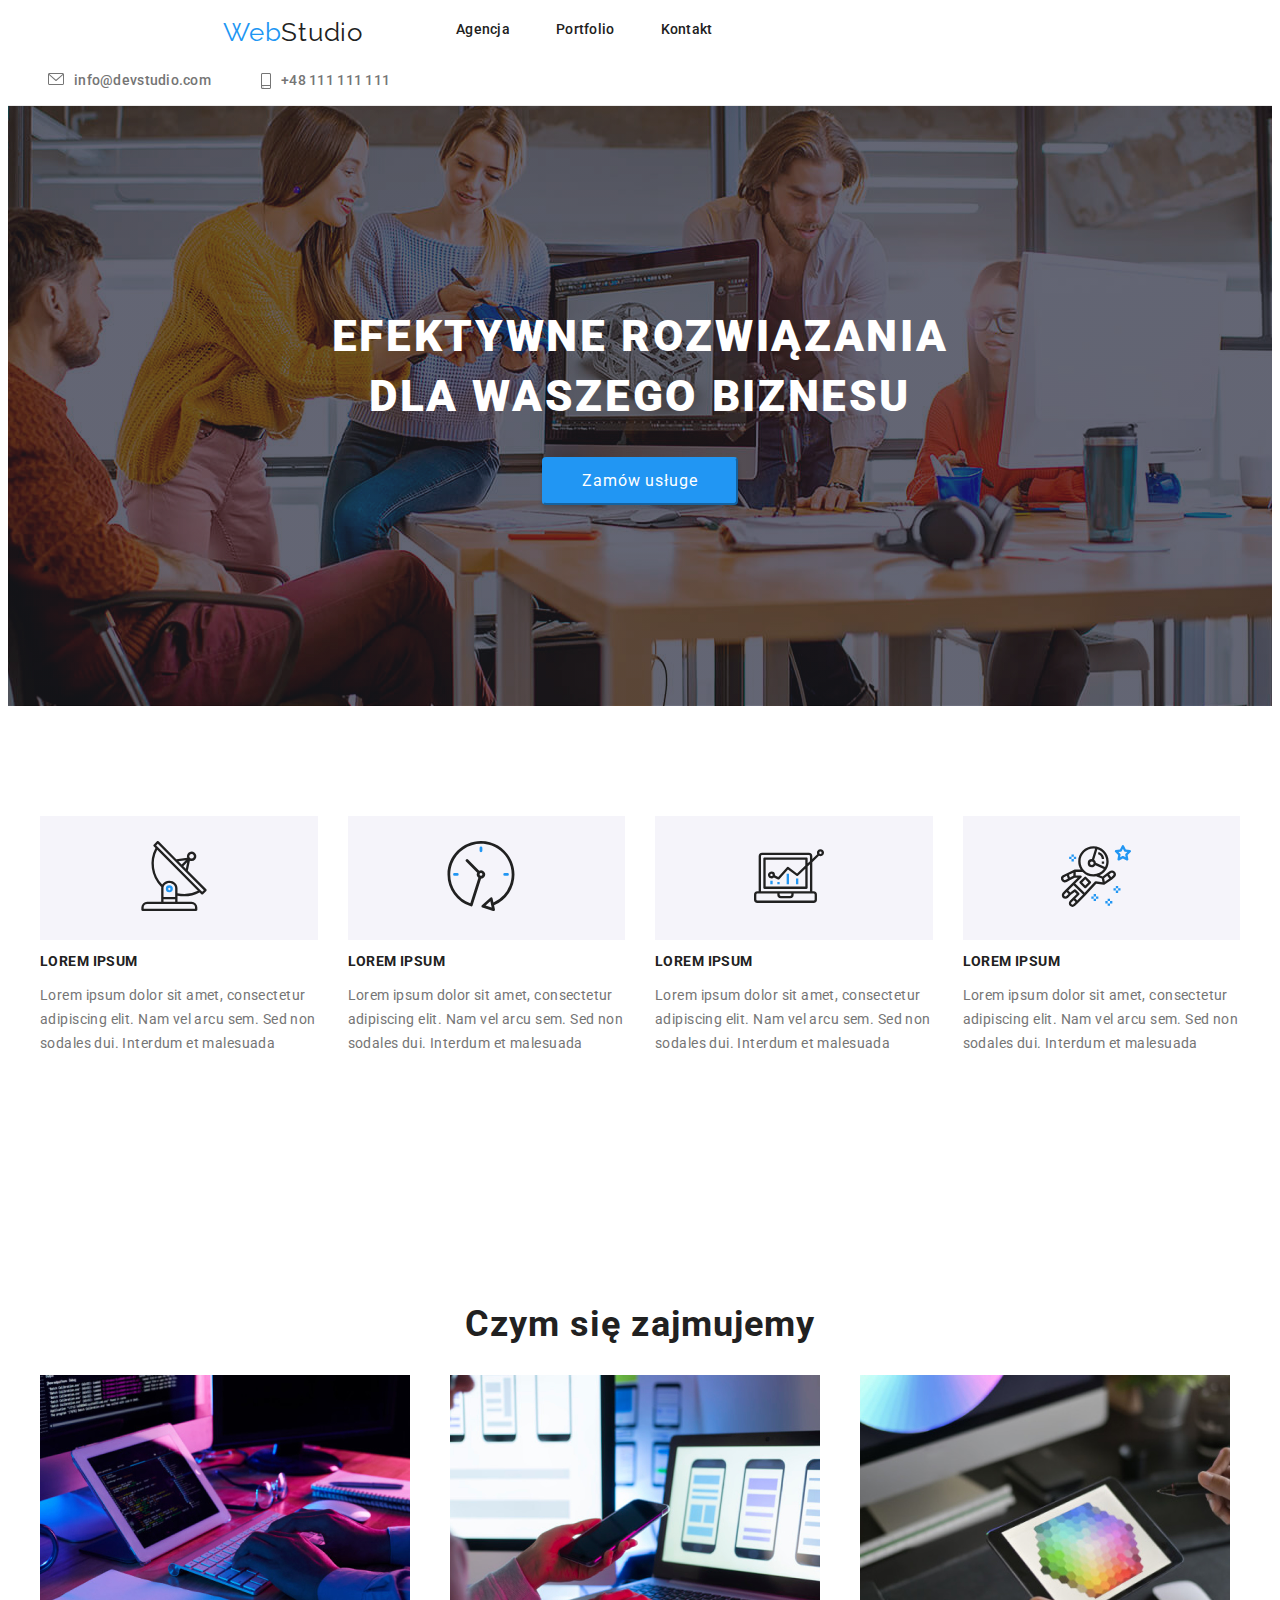
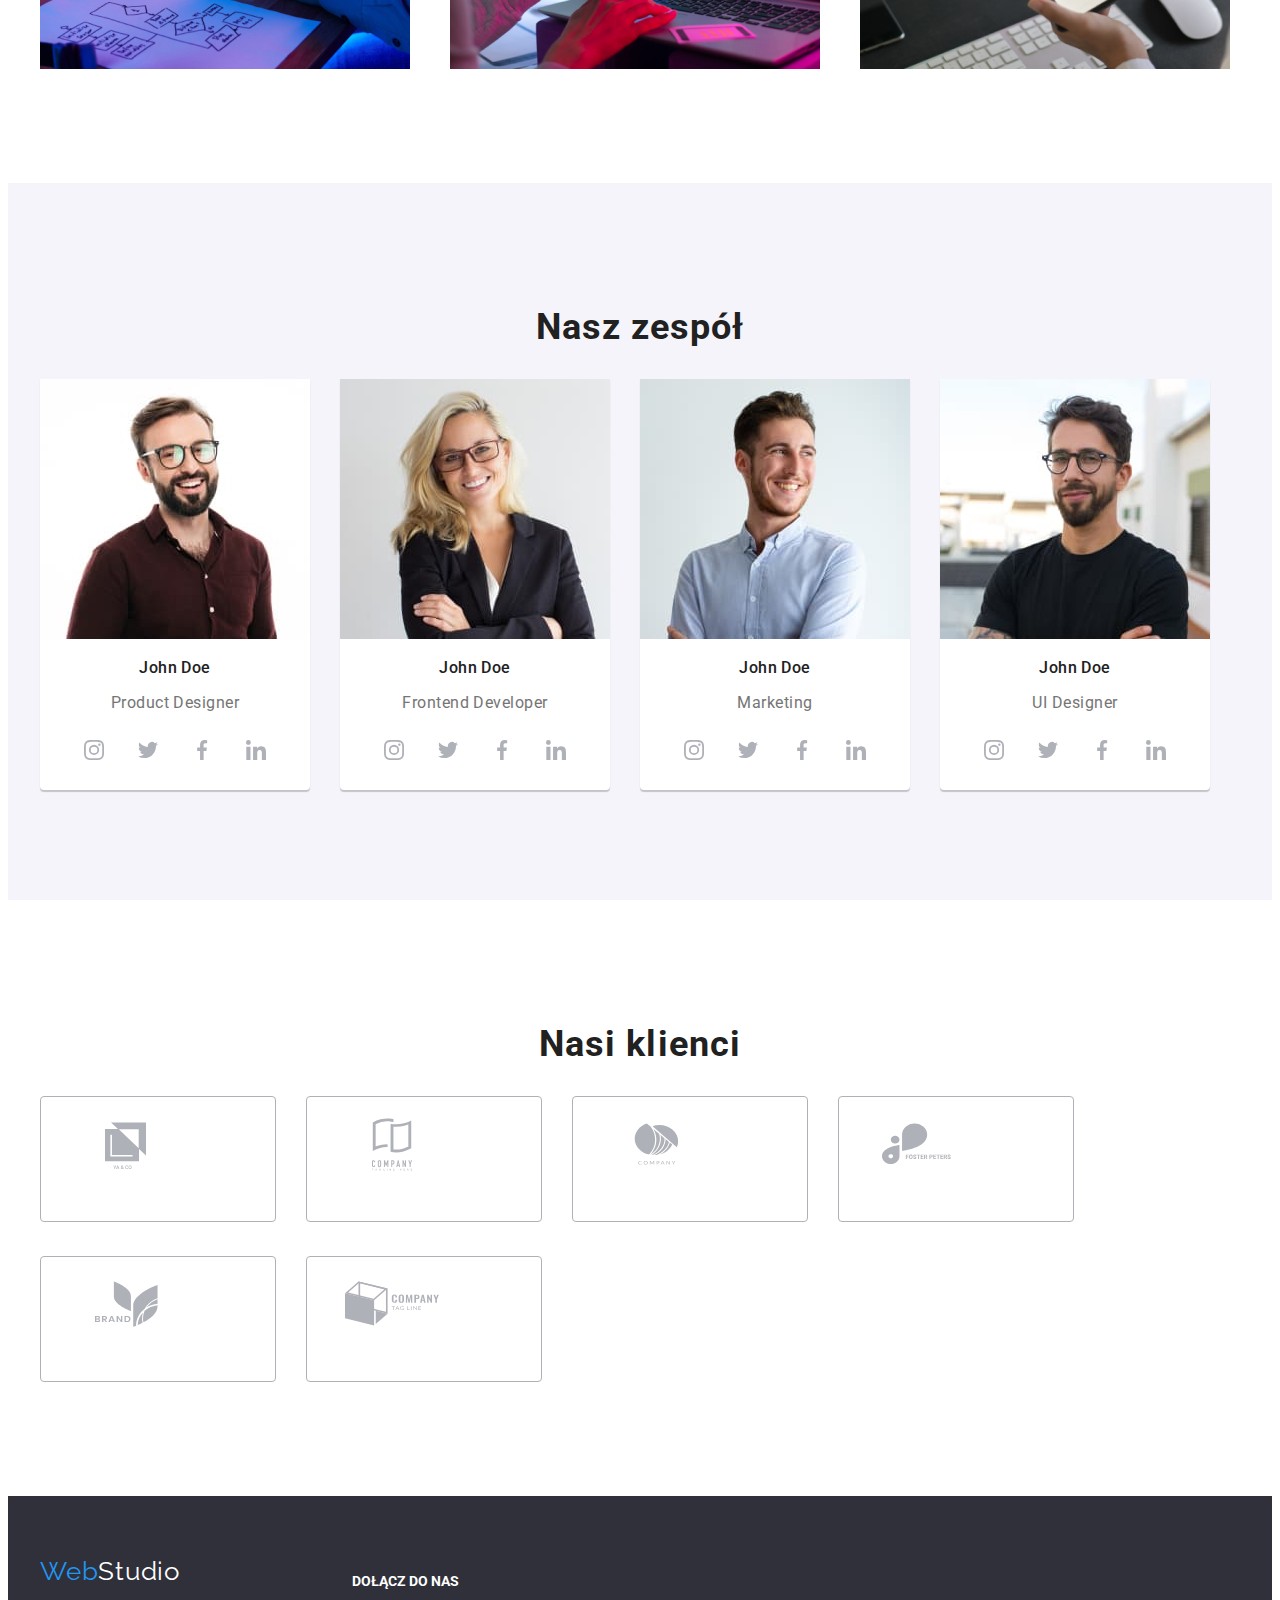
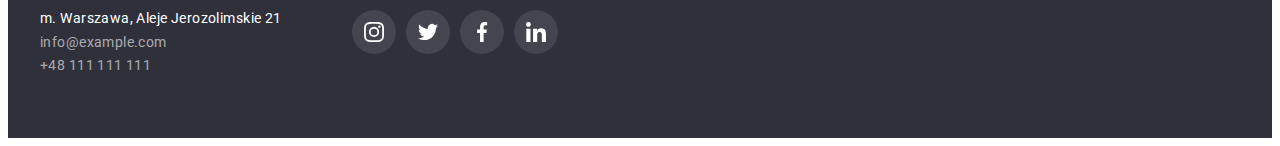
==== commit b29ecccc: "footer color repair" ====
--- a/index.html
+++ b/index.html
@@ -318,43 +318,45 @@
             </div>
         </section>
     </main>
-    <footer class="footer-section">
-        <div>
-            <a href=" index.html" class="logo-footer"><span class="web">Web</span>Studio</a>
-            <address>
-                <ul>
-                    <li>
-                        <a href="https://goo.gl/maps/srkfornJ1DspSCza9 " target="_blank"
-                            rel="noopener nofollow noreferrer" class="adres">m. Warszawa, Aleje Jerozolimskie 21</a>
-                    </li>
-
-                    <li><a href="mailto:info@example.com" class="email">info@example.com</a></li>
-                    <li><a href="tel:+48111111111" class="tel">+48 111 111 111</a></li>
-                </ul>
-            </address>
-        </div>
-        <div class="social-icon-footer">
-            <h4 class="header-social-footer">Dołącz do nas</h4>
-            <div class="social-icon">
-                <div class="single-social-icon icon-footer">
-                    <svg class="icon" width="20" height="20">
-                        <use href="images/icons.svg#instagram"></use>
-                    </svg>
-                </div>
-                <div class="single-social-icon icon-footer">
-                    <svg class="icon" width="20" height="20">
-                        <use href="images/icons.svg#twitter"></use>
-                    </svg>
-                </div>
-                <div class="single-social-icon icon-footer">
-                    <svg class="icon" width="20" height="20">
-                        <use href="images/icons.svg#facebook"></use>
-                    </svg>
-                </div>
-                <div class="single-social-icon icon-footer">
-                    <svg class="icon" width="20" height="20">
-                        <use href="images/icons.svg#likedin"></use>
-                    </svg>
+    <footer class="footer-bg">
+        <div class="container footer-section ">
+            <div>
+                <a href=" index.html" class="logo-footer"><span class="web">Web</span>Studio</a>
+                <address>
+                    <ul>
+                        <li>
+                            <a href="https://goo.gl/maps/srkfornJ1DspSCza9 " target="_blank"
+                                rel="noopener nofollow noreferrer" class="adres">m. Warszawa, Aleje Jerozolimskie 21</a>
+                        </li>
+
+                        <li><a href="mailto:info@example.com" class="email">info@example.com</a></li>
+                        <li><a href="tel:+48111111111" class="tel">+48 111 111 111</a></li>
+                    </ul>
+                </address>
+            </div>
+            <div class="social-icon-footer">
+                <h4 class="header-social-footer">Dołącz do nas</h4>
+                <div class="social-icon">
+                    <div class="single-social-icon icon-footer">
+                        <svg class="icon" width="20" height="20">
+                            <use href="images/icons.svg#instagram"></use>
+                        </svg>
+                    </div>
+                    <div class="single-social-icon icon-footer">
+                        <svg class="icon" width="20" height="20">
+                            <use href="images/icons.svg#twitter"></use>
+                        </svg>
+                    </div>
+                    <div class="single-social-icon icon-footer">
+                        <svg class="icon" width="20" height="20">
+                            <use href="images/icons.svg#facebook"></use>
+                        </svg>
+                    </div>
+                    <div class="single-social-icon icon-footer">
+                        <svg class="icon" width="20" height="20">
+                            <use href="images/icons.svg#likedin"></use>
+                        </svg>
+                    </div>
                 </div>
             </div>
         </div>
--- a/css/styles.css
+++ b/css/styles.css
@@ -154,17 +154,21 @@
     flex-wrap: wrap;
     gap: 70px;
     /* max-width: 1600px; */
-    margin: auto;
+    /* margin: auto; */
+}
+
+.footer-bg {
+    background-color: var(--footer-section);
 }
 
 address ul {
-    padding: 20px 0 60px 215px;
+    padding: 20px 0 60px 0;
     margin: 0;
     font-style: normal;
 }
 
 .logo-footer {
-    padding-left: 215px;
+    /* padding-left: 215px; */
     font-family: 'Raleway';
     font-size: 26px;
     line-height: 1.19;
